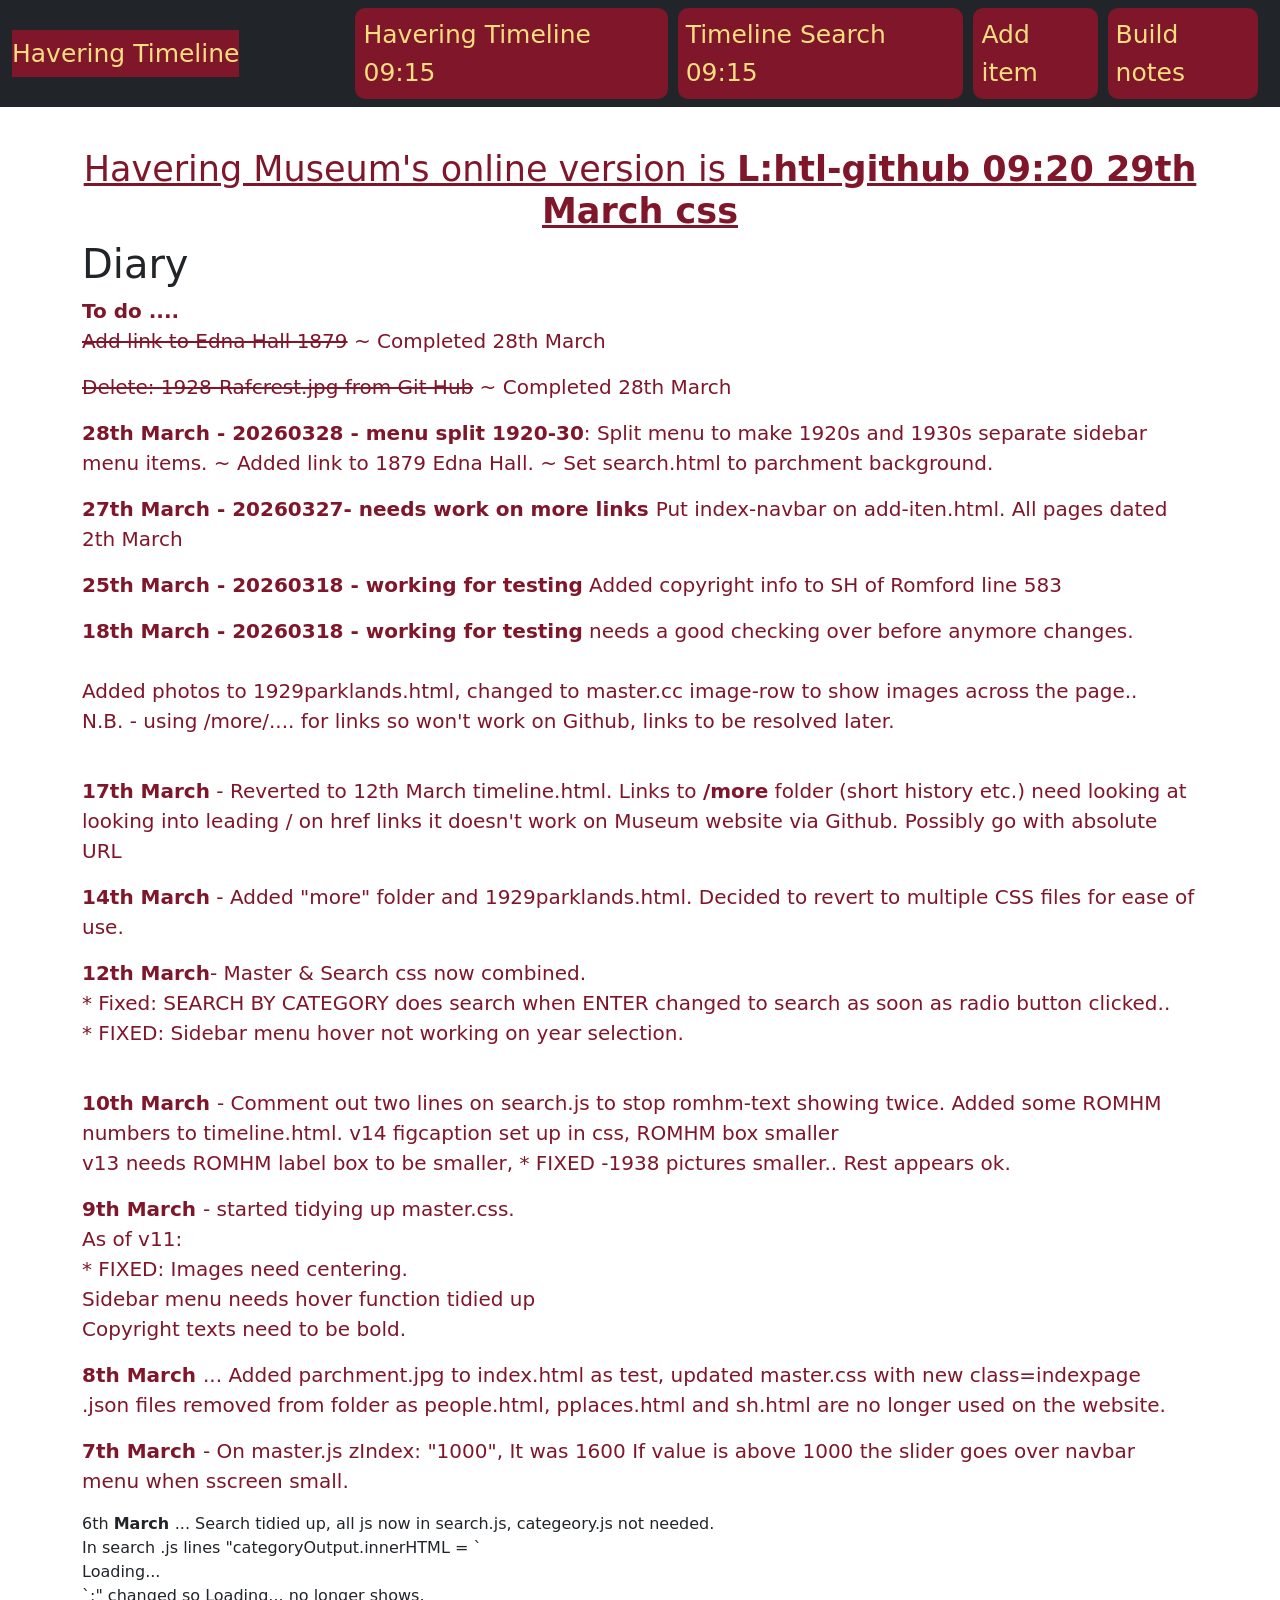
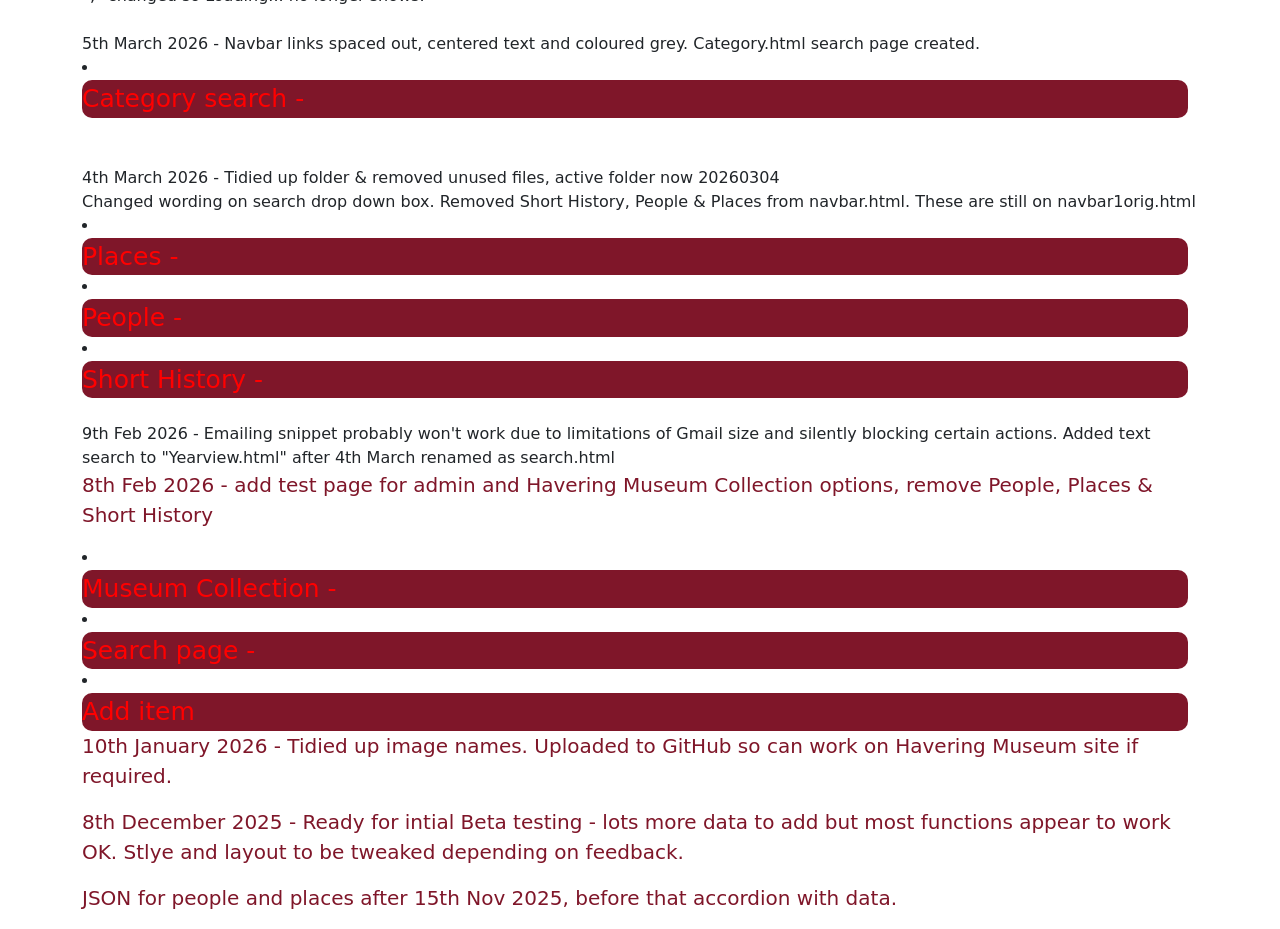
==== index.html @ 25b11372 "Revise diary content and navigation scripts Updated diary entries and navigation details in index.ht" ====
<!DOCTYPE html>
<html lang="en">

<head>
  <meta charset="UTF-8">
  <meta name="viewport" content="width=device-width, initial-scale=1">
  <title>07:40 29th March 2026 HTL - GitHub Index.html</title>
  <link href="https://cdn.jsdelivr.net/npm/bootstrap@5.3.3/dist/css/bootstrap.min.css" rel="stylesheet"
    integrity="sha384-QWTKZyjpPEjISv5WaRU9OFeRpok6YctnYmDr5pNlyT2bRjXh0JMhjY6hW+ALEwIH" crossorigin="anonymous">
  <script defer src="https://cdn.jsdelivr.net/npm/bootstrap@5.3.3/dist/js/bootstrap.bundle.min.js"
    integrity="sha384-YvpcrYf0tY3lHB60NNkmXc5s9fDVZLESaAA55NDzOxhy9GkcIdslK1eN7N6jIeHz"
    crossorigin="anonymous"></script>
<link rel="stylesheet" href="css/master.css">
<link rel="stylesheet" href="css/index.css">
</head>


<body class="indexpage">
  <!--Navigation bar-->
  <div id="nav-placeholder"></div>
  <script>
    fetch('navbar-index.html')
      .then(response => response.text())
      .then(data => {
        document.getElementById('nav-placeholder').innerHTML = data;
      })
      .catch(error => {
        console.error('Error loading the navigation:', error);
      });
  </script>

  <!--End of Navigation bar-->
  <div id="navbar"></div>
  <script src="navbar.js"></script>
  <div class="indexpage">
    <div class="container mt-5">

      <p style="margin-top: 100px;"></p>
      <h2>Havering Museum's online version is <b>L:htl-github 09:20 29th March css </b></h2>
      <h1>Diary </h1>
      <p><b> To do ....</b><br><s>Add link to Edna Hall 1879</s> ~ Completed 28th March</p>
      <p><s>Delete: 1928-Rafcrest.jpg from Git Hub</s> ~ Completed 28th March</p>

      <p><b>28th March - 20260328 - menu split 1920-30</b>: Split menu to make 1920s and 1930s separate sidebar menu items. ~ Added link to 1879 Edna Hall. ~ Set search.html to parchment background. <br>
      <p><b>27th March - 20260327- needs work on more links </b> Put index-navbar on add-iten.html. All pages dated 2th
        March<br>
      <p><b>25th March - 20260318 - working for testing</b> Added copyright info to SH of Romford line 583<br>
      <p><b>18th March - 20260318 - working for testing</b> needs a good checking over before anymore
        changes.<br><br>
        Added photos to 1929parklands.html, changed to master.cc image-row to show images across the page..<br>
        N.B. - using /more/.... for links so won't work on Github, links to be resolved later.</p><br>
      <p><b>17th March</b> - Reverted to 12th March timeline.html. Links to <b>/more</b> folder (short history etc.)
        need looking at
        looking into leading / on href links it doesn't work on Museum website via Github. Possibly go with absolute
        URL
      </p>
      <p> <b>14th March</b> - Added "more" folder and 1929parklands.html. Decided to revert to multiple CSS files
        for
        ease of use.</p>
      <p> <b>12th March</b>- Master & Search css now combined.<bR>* Fixed: SEARCH BY CATEGORY does search when ENTER
        changed to search as soon as radio button clicked.. <br>* FIXED: Sidebar menu hover not working on year
        selection.</p>
      <br>
      <p> <b>10th March </b>- Comment out two lines on search.js to stop romhm-text showing twice. Added some ROMHM
        numbers to timeline.html.
        v14 figcaption set up in css, ROMHM box smaller<br>
        v13 needs ROMHM label box to be smaller, * FIXED -1938 pictures smaller.. Rest appears ok.</p>
      <p><b>9th March </b>- started tidying up master.css.<br> As of v11:<br>* FIXED: Images need centering. <br>
        Sidebar menu needs hover function tidied up<br>Copyright texts need to be bold.</p>

      <p><b> 8th March </b>... Added parchment.jpg to index.html as test, updated master.css with new
        class=indexpage<br>
        .json files removed from folder as people.html, pplaces.html and sh.html are no longer used on the website.
      </p>

      <p><b> 7th March </b>- On master.js zIndex: "1000", It was 1600 If value is above 1000 the slider goes over
        navbar
        menu
        when sscreen
        small.</p>
      6th <b>March </b>... Search tidied up, all js now in search.js, categeory.js not needed.<br>
      In search .js lines "categoryOutput.innerHTML = `<div class="notice">Loading...</div>`;" changed so Loading...
      no
      longer shows.
      <br><br>
      <b></b>5th March 2026</b> - Navbar links spaced out, centered text and coloured grey. Category.html search
      page
      created. <br>
      <li><a class="nav-link" href="category.html" style="color: red;">Category search -</a></li>
      <br><br> 4th March 2026 - Tidied up folder & removed unused files, active folder now 20260304 <br>
      Changed wording on search drop down box. Removed Short History, People & Places from navbar.html. These are
      still
      on
      navbar1orig.html<br>
      <li><a class="nav-link" href="places.html" style="color: red;">Places -</a></li>
      <li><a class="nav-link" href="people.html" style="color: red;">People -</a></li>
      <li><a class="nav-link" href="sh.html" style="color: red;"> Short History -</a></li> <br>

      9th Feb 2026 - Emailing snippet probably won't work due to limitations of Gmail size and silently blocking
      certain
      actions.
      Added text search to "Yearview.html" after 4th March renamed as search.html
      <p>8th Feb 2026 - add test page for admin and Havering Museum Collection options, remove People, Places &
        Short
        History

        <li><a class="nav-link" href="collection.html" style="color: red;">Museum Collection -</a></li>
        <li><a class="nav-link" href="yearview.html " style="color: red;">Search page -</a></li>
        <li><a class="nav-link" href="add-item.html" style="color: red;">Add item</a></li>

      <p> 10th January 2026 - Tidied up image names. Uploaded to GitHub so can work on Havering Museum site if
        required.
      </p>
      <p>8th December 2025 - Ready for intial Beta testing - lots more data to add but most functions appear to work
        OK.
        Stlye and layout to be tweaked depending on feedback.</p>
      <p> JSON for people and places after 15th Nov 2025, before that accordion with data.</p>
    </div>
  </div>
  <script src="https://cdn.jsdelivr.net/npm/bootstrap@5.3.0/dist/js/bootstrap.bundle.min.js"></script>
</body>

</html>
---- css/master.css ----
/* =========================================================
  GLOBAL LAYOUT
   ========================================================= */
body {
  margin: 0;
  font-family: system-ui, sans-serif;
 background-image: url("/images/parchment.jpg"); /*Will change colour of search.html background*/
  /* overrides earlier background-color */
  display: flex;
  height: 100vh;
  overflow: hidden;
  /* background-color: #fbde81 !important; removed - prefer single `background` declaration above */
}

.container {
  margin-top: 100px;
  /* drops text below nav bar on all pages */
  z-index: 9;
}

/* .accordion-body p consolidated later with font-weight; see the "Global accordion-body style" block below. */
/* =========================================================
   Utility Text
   ========================================================= */

/* Romhm text styles */
.romhm-text {
  font-size: 1rem;
  color: #ec0909;
  margin: 8px 0;
  padding: 6px 10px;
  font-weight: 500;
  align-content: center;
  /* background: #f0dd0a; 
  border-left: 3px solid #ddd;
  border-radius: 2px;
  height: 35px; */
}

/* No data message styles */
.no-data-message {
  background-color: #fff3cd;
  border: 1px solid #ffc107;
  border-radius: 6px;
  padding: 16px;
  margin: 16px 0;
  color: #856404;
  font-size: 1rem;
  text-align: center;
}

/* Copyright message styles */
.copyright-text {
  font-size: 0.85rem;
  color: #1b0909;
  margin-top: 12px;
  font-weight: 800;
  text-align: center;
  font-style: italic;
}

/* =========================================================
  IMAGE & FIGURE STYLES 
   ========================================================= */

/* Image and figure styles */
figcaption {
  color: black;
  font-weight: bold;
}

.centered-figure {
  text-align: center;
  margin: 16px 0;
 /*  padding: 0; */
}

.centered-figure img {
  max-width: 100%;
  height: auto;
  border: 1px solid #ddd;
  border-radius: 4px;
}

.image-col img {
  max-width: 100%;
  height: auto;
  border: 1px solid #ddd;
  border-radius: 4px;
}

/* Link container styles */
.link-container {
  margin: 16px 0;
  padding: 12px;
  /* background: #f9f9f9; */
  border: 1px solid #e0e0e0;
  border-radius: 9px;
  width: fit-content;

}

.link-container a {
  display: block;
  margin: 8px 0;
  color: #0b61a4; /* More imformation ... text colour */
  text-decoration: none;
  font-size: 0.95rem;
  word-break: break-word;
 text-decoration: none;					   
}

.link-container a:hover {
  text-decoration: underline;
  color: #084a84;
  text-decoration: none; /* No underline on short history links*/
   color: #1368a8; /* Same color text as link-container on short history links*/
}
															 
/* Image row and column styles */
.image-row {
  display: flex;
  flex-wrap: wrap;
  gap: 16px;
  margin: 16px 0;
 /*  align-items: center; */
  justify-content: center;

  /* 15th March TBI -suggestion from chat for responsive layout: 
  .image-row img {
  max-width: 100%;
  height: auto;
} */
}

.image-col {
  /* flex: 0 1 auto; */
  min-width: 250px;
  text-align: center;
}



/* =========================================================
   SIDEBAR
   ========================================================= */
.sidebar {
  position: fixed;
  left: 0;
  height: 100vh;
  width: 250px;
  background: #fbde81;
  color: #7f1629;
  padding: 75px 5px 0;
  /* Drops side bar 75px down so it's not hidden by nav bar */
  overflow-y: auto;
  scrollbar-width: none;
}

.sidebar::-webkit-scrollbar {
  display: none;
}

/* =========================================================
   SIDEBAR ACCORDION — Bootstrap Overrides 
   ========================================================= */

/* Remove Bootstrap borders/shadows */
.accordion-item {
  border: none !important;
  background: transparent !important;
}

/* Global accordion-button look */
.accordion-button {
  color: #7f1629 !important;
  /*Text colour for accordion*/
  font-weight: 500;
  background-color: #fbde81 !important;
  /*Background colour for accordion*/
}

.accordion-button:not(.collapsed) {
  color: #7f1629 !important;
  font-weight: 800 !important;
  background-color: #fbde81 !important;

  .accordion-button:focus {
    box-shadow: none !important;
  }
}
/* Sidebar accordion arrows */
.sidebar .accordion-button::before {
  color: #7f1629;
}

/* Arrow rotates when open but not needed now, arrow changes colour on hover -
.accordion-button:not(.collapsed)::before {
  transform: rotate(180deg);
}
*/
/* Remove Bootstrap borders/shadows */
.accordion-item {
  border: none !important;
  background: transparent !important;
}

/* Global accordion-body style */
.accordion-body {
  background-color: #fbde81;
  /*Background for accordion-body when open */
}

.accordion-body p {
  color: #7f1629;
  font-weight: 500;
}

.accordion-header h2 {
  font-weight: 500;
}

.accordion-body h2 {
  font-size: 25px !important;
  color: #7f1629 !important;
  font-weight: 500 !important;
}

/* =========================================================
   SDEBAR ACCORDION OVERRIDES
   ========================================================= */

.sidebar .accordion-button {
  background: #7f1629 !important;
  color: #fbde81 !important;
}

.sidebar .accordion-button:hover {
  background: #fbde81 !important;
  color: #7f1629 !important;
  border-radius: 10px;
  /* font-weight: 500; */
  /* box-shadow: none; */
}

.sidebar .accordion-button:not(.collapsed) {
  background: #fbde81 !important;
  /*Years range  background when open*/
  color: #7f1629 !important;
  /*Years range text when open*/
}

.sidebar .accordion-body {
  background: #fbde81 !important;
  /*Year and title background when open*/
  padding: 0;
}

/* =========================================================
   SIDEBAR LINKS
   ========================================================= */
.sidebar .nav-link {
  padding: 8px 20px;
  color: #fbde81;
  /*Year & Title text */
  transition: background 0.3s;
  font-size: 15px !important;
  /* nav-link only on side-bar */
  font-weight: 500;
}

.sidebar .nav-link:hover {
  background: #fbde81;
  color: #7f1629 ;
  border-radius: 10px;
  font-weight: 500;
  /*  font-size: 15px !important;
  nav-link only on side-bar */
}

.sidebar i {
  margin-right: 8px;
}

/* =========================================================
   MAIN SECTION
   ========================================================= */
.main {
  margin-left: 250px;
  flex: 1;
  display: flex;
  /*2 lines belowadded 18th March to put images in a row*/
  flex-direction: column;
  align-items: stretch;

  justify-content: center;
  align-items: center;
  background: #fbde81;

  /* overflow: hidden; */
}

/* =========================================================
   TIMELINE CONTAINER
   ========================================================= */
#autoTimelineWrap {
  position: relative;
  width: 100%;
  height: 80%;
  background: #fbde81;
  border-radius: 20px;
  overflow: hidden;
  /* box-shadow: #74af37; */
}

#autoTimelineTrack {
  display: flex;
  flex-direction: column;
  align-items: center;
  gap: 2rem;
  /* transition: none; */
  will-change: transform;
}

/* =========================================================
   TIMELINE CARDS
   ========================================================= */
/* .timeline-section::before {
  content: "";
  display: block;
  height: 70px;
  margin-top: -70px;
}
*/

.card {
  width: 85%;
  border-radius: 25px;
  box-shadow: 6px -6px 15px rgba(0, 0, 0, 0.55);
  overflow: hidden;
  margin: 0 auto;
}

.card-body {
  background: #fbde81;
Background for card body used for People and Places accordion text.
  padding: 1rem;
  border-radius: 8px;
 }

.timeline-h1 {
  color: #7f1629;
  font-size: 2rem;
  text-align: center;
  margin-bottom: 0.5rem;
}

.timeline-p {
  color: #7f1629;
  font-size: 1.1rem;
  text-align: justify;
  padding: 0 1rem;
}


/* =========================================================
   LINK CONTAINER
   ========================================================= */
.link-container::before {
  color: black;
  content: "More information at ......\00a0";
  font-weight: 600;
 
}

/* =========================================================
   SCROLL ARROWS
   ========================================================= */
.scroll-arrow {
  position: absolute;
  right: 10px;
  width: 40px;
  height: 40px;
  border: none;
  background: #7f1629;
  color: #fbde81;
  font-size: 24px;
  cursor: pointer;
  z-index: 1000; /* Leave in, if removed scroll arrows don't work */
  border-radius: 50%;
  display: flex;
  align-items: center;
  justify-content: center;
  transition:
    background 0.2s,
    transform 0.2s;
}

.scroll-arrow:hover {
  background: #fbde81;
  color: #7f1629;
  transform: scale(1.1);
}

#scrollUp {
  top: 30%;
}

#scrollDown {
  bottom: 30%;
}
/* =========================================================
   NAVBAR
   ========================================================= */
/*Nav-bar only */

.navpage .navbar {
  background: #fbde81;
  color: #7f1629;
}

/* Nav links */
.nav-link {
  color: #fbde81;
  font-size: 25px;
  font-weight: 400;
  background-color: #7f1629;
  margin-right: 10px;
  border-radius: 10px;
  justify-content: center;
}

.nav-link:hover {
   font-size: 25px;
  background: #fbde81; !important;
  color: #7f1629;!important;
  font-weight: 400;
  box-shadow: none;
  border-radius: 10px;
}

/* Page background + font styling */
.navpage .nav-link {
  background-color: #fbde81;
  font-size: 25px;
}

/* navbar brand style */
.navbar-brand {
  color: #fbde81;
  background-color: #7f1629;
  font-size: 25px;
  display: flex;
  align-items: center;
  /* vertical centering */
  height: 100%;
  /* match navbar height */
}

.navbar-brand:hover {
  color: #7f1629;
  background-color: #fbde81;;
  font-size: 25px;
  display: flex;
  align-items: center;
  /* vertical centering */
  height: 100%;
  /* match navbar height */
}

.navbar-nav {
  padding-left: 100px;
  /*Moves top menu to right, more central*/
}



/* =========================================================
   RESPONSIVE DESIGN
   ========================================================= */
@media (max-width: 768px) {
  .sidebar {
    width: 200px;
  }

  .main {
    margin-left: 200px;
  }

  .card {
    width: 90%;
  }

  .timeline-h1 {
    font-size: 1.5rem;
  }

  .timeline-p {
    font-size: 1rem;
  }
}

/* =========================================================
   TIMELINE VIEWER STYLES (yearmaster.js)
   ========================================================= */

/* Timeline viewer body overrides */
.timeline-viewer-body {
  font-family:
    Segoe UI,
    Roboto,
    Arial;
  max-width: 980px;
  margin: 24px auto;
  padding: 0 16px;
  color: #222;
}

.timeline-viewer-controls {
  display: flex;
  gap: 8px;
  align-items: center;
  margin-bottom: 16px;
  flex-wrap: wrap;
}
/* make search category.html radio buttons vertical*/
.category-options {
  display: flex;
  flex-direction: column;
  gap: 8px;
  width: 100%;
}

/* Make the year label bold */
.timeline-viewer-controls label[for="year"] {
  font-weight: 700;
}

.timeline-viewer-input {
  padding: 8px 10px;
  font-size: 16px;
 /*  flex: 0 0 180px; */ 
}

.timeline-viewer-button {
  padding: 8px 12px;
/*   font-size: 15px; */
}

/* Not sure if this is used, doesn't seem to be the "Found xx entries" notice. Commented out 12th March 2026 
.timeline-notice {
  color: #03e950;
  margin: 8px 0;
}


.timeline-pre {
  background: #f7f7f7;
  padding: 12px;
  border-radius: 6px;
 /* overflow: auto; */
}

/* Timeline entry styles */
.timeline-viewer-body .timeline-h1 {
  /* Viewer-specific override: slightly smaller than site base. */
  font-size: 1.6rem;
  margin: 8px 0;
  color: #7f1629;
}

.timeline-viewer-body .timeline-p {
  /* Viewer-specific paragraph style: different color/spacing for viewer layout. */
  font-size: 1rem;
  margin: 6px 0;
  color: #333;
}
---- css/index.css ----
.indexpage {
  margin: 0;
  font-family: system-ui, sans-serif;
  display: flex;
  background-image: url("/images/parchment.jpg");
  background-size: cover;
  background-repeat: no-repeat;
  background-position: center;
  width: 100%;
  overflow: visible;
  height: auto;
}

p {
  color:#7f1629;
  font-size: 20px;
}

h2 {
  font-size: 35px !important;
  color: #7f1629 !important;
  font-weight: 500 !important;
  text-align: center;
  text-decoration: underline;
}

h3 {
  font-size: 35x !important;
  color: #7f1629 !important;
  font-weight: 500 !important;
  text-decoration: underline;
}

h4 {
  font-size: 25px !important;
  color: #7f1629 !important;

}
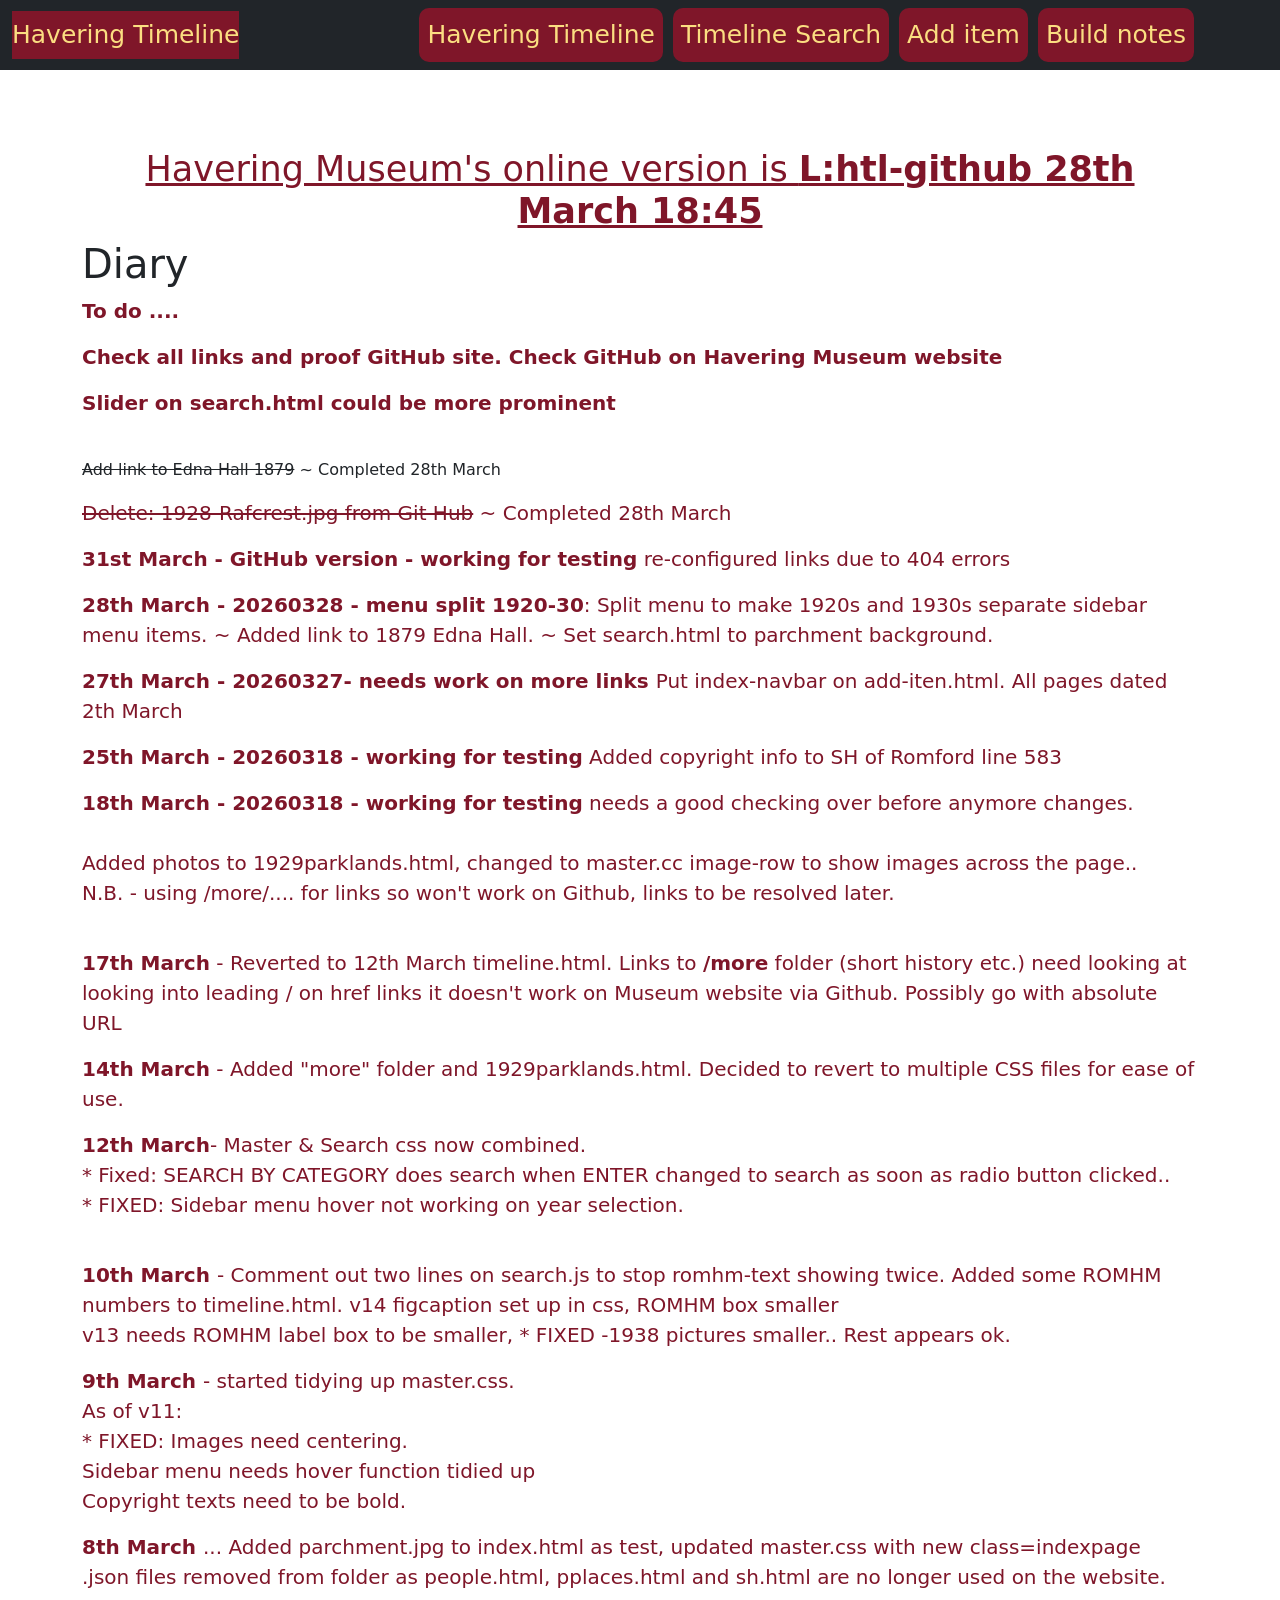
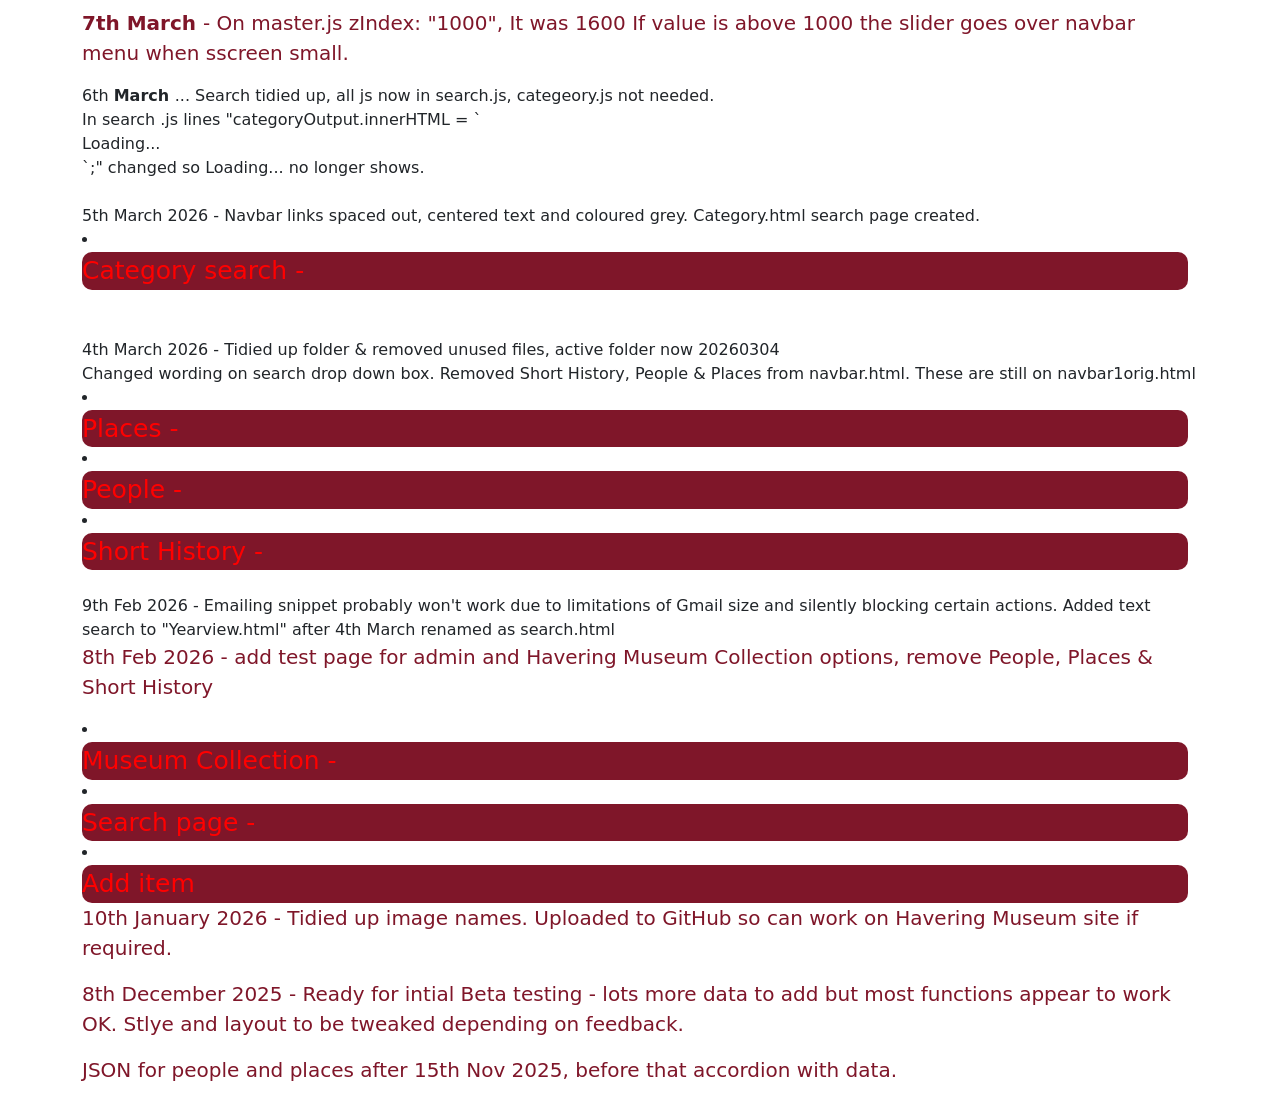
==== commit 022f651b: "Add files via upload" ====
--- a/index.html
+++ b/index.html
@@ -10,8 +10,8 @@
   <script defer src="https://cdn.jsdelivr.net/npm/bootstrap@5.3.3/dist/js/bootstrap.bundle.min.js"
     integrity="sha384-YvpcrYf0tY3lHB60NNkmXc5s9fDVZLESaAA55NDzOxhy9GkcIdslK1eN7N6jIeHz"
     crossorigin="anonymous"></script>
-<link rel="stylesheet" href="css/master.css">
-<link rel="stylesheet" href="css/index.css">
+  <link rel="stylesheet" href="css/master.css">
+  <link rel="stylesheet" href="css/index.css">
 </head>
 
 
@@ -36,10 +36,14 @@
     <div class="container mt-5">
 
       <p style="margin-top: 100px;"></p>
-      <h2>Havering Museum's online version is <b>L:htl-github 09:20 29th March css </b></h2>
+      <h2>Havering Museum's online version is <b>L:htl-github 28th March 18:45 </b></h2>
       <h1>Diary </h1>
-      <p><b> To do ....</b><br><s>Add link to Edna Hall 1879</s> ~ Completed 28th March</p>
+      <p><b> To do ....
+        <p> <b> Check all links and proof GitHub site. Check GitHub on Havering Museum website</b></p>
+        <p> <b> Slider on search.html could be more prominent</b></p>
+      </b><br><s>Add link to Edna Hall 1879</s> ~ Completed 28th March</p>
       <p><s>Delete: 1928-Rafcrest.jpg from Git Hub</s> ~ Completed 28th March</p>
+      <p><b>31st March - GitHub version - working for testing</b> re-configured links due to 404 errors <br>
 
       <p><b>28th March - 20260328 - menu split 1920-30</b>: Split menu to make 1920s and 1930s separate sidebar menu items. ~ Added link to 1879 Edna Hall. ~ Set search.html to parchment background. <br>
       <p><b>27th March - 20260327- needs work on more links </b> Put index-navbar on add-iten.html. All pages dated 2th
@@ -120,4 +124,4 @@
   <script src="https://cdn.jsdelivr.net/npm/bootstrap@5.3.0/dist/js/bootstrap.bundle.min.js"></script>
 </body>
 
-</html>
+</html>
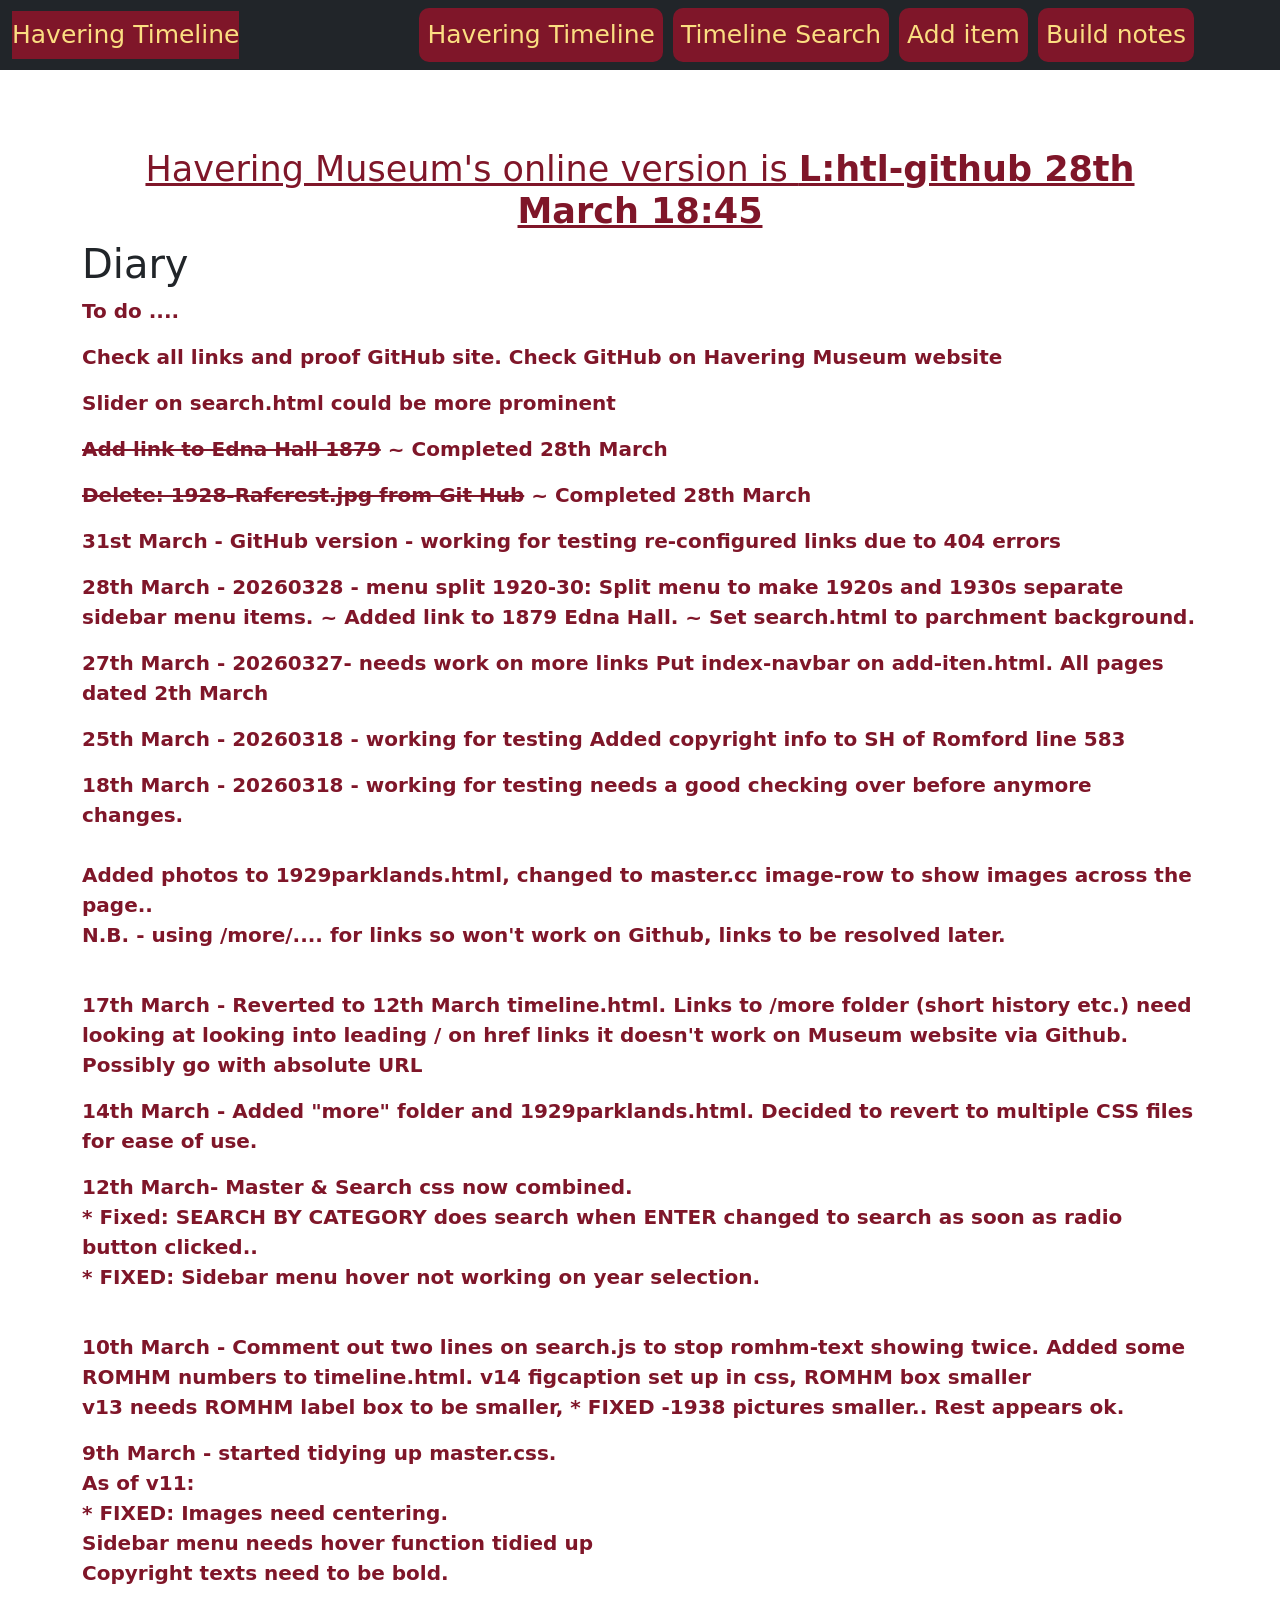
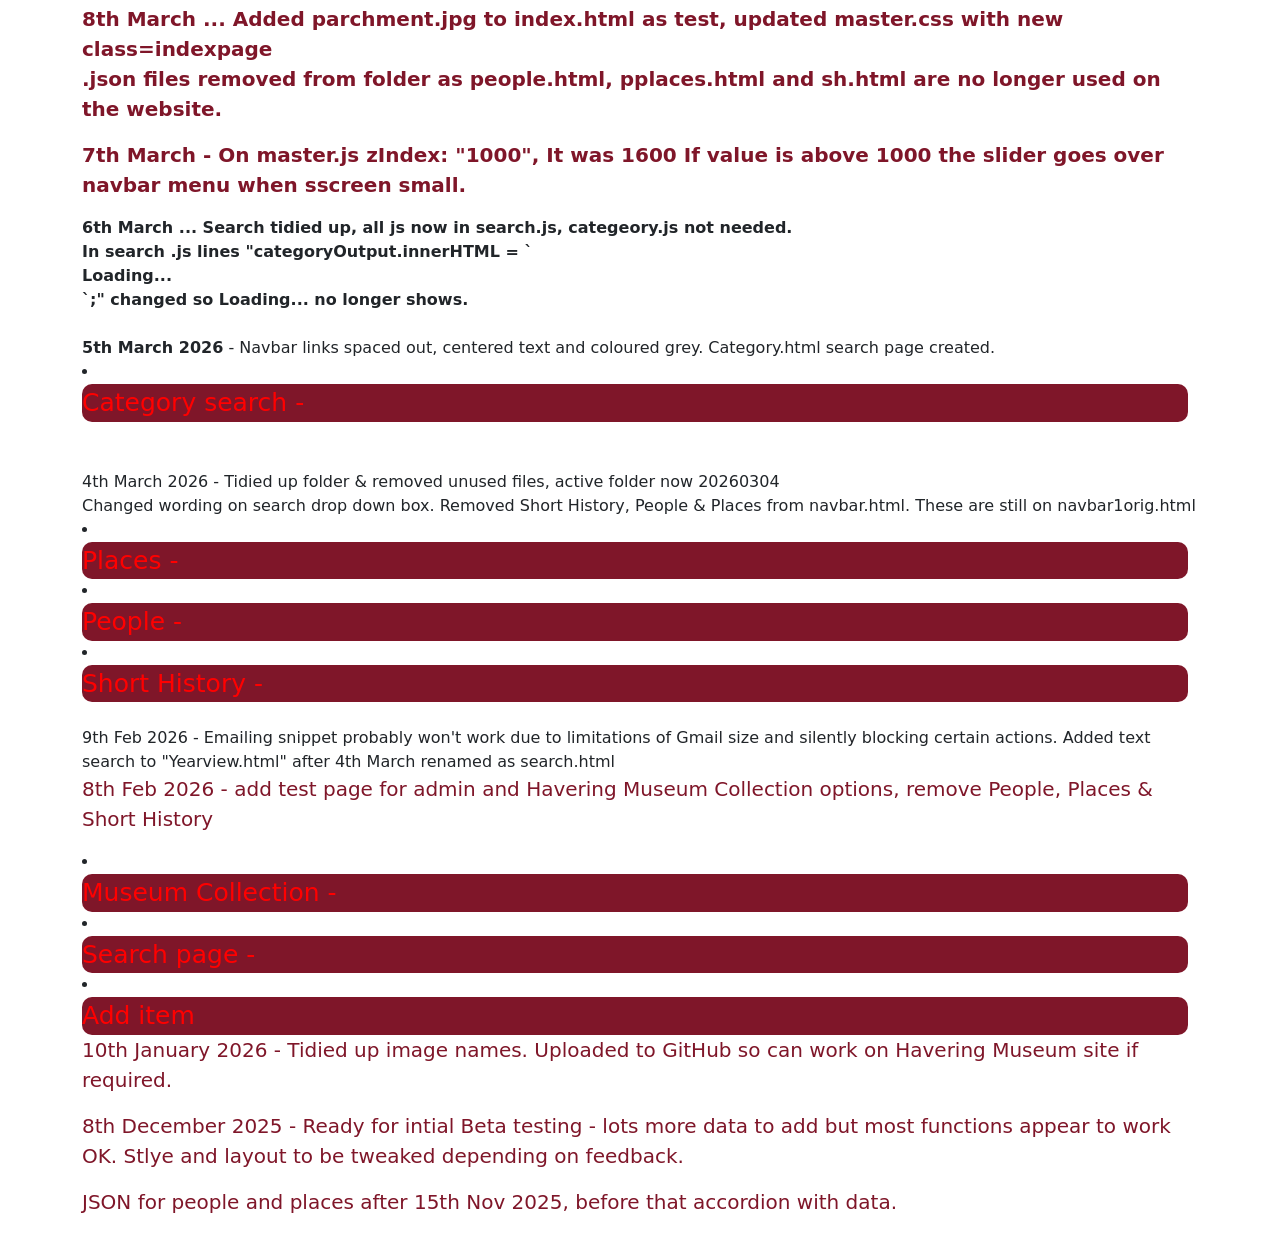
==== commit 52c7bfd1: "Add files via upload" ====
--- a/index.html
+++ b/index.html
@@ -41,7 +41,7 @@
       <p><b> To do ....
         <p> <b> Check all links and proof GitHub site. Check GitHub on Havering Museum website</b></p>
         <p> <b> Slider on search.html could be more prominent</b></p>
-      </b><br><s>Add link to Edna Hall 1879</s> ~ Completed 28th March</p>
+      <p><s>Add link to Edna Hall 1879</s> ~ Completed 28th March</p>
       <p><s>Delete: 1928-Rafcrest.jpg from Git Hub</s> ~ Completed 28th March</p>
       <p><b>31st March - GitHub version - working for testing</b> re-configured links due to 404 errors <br>
 
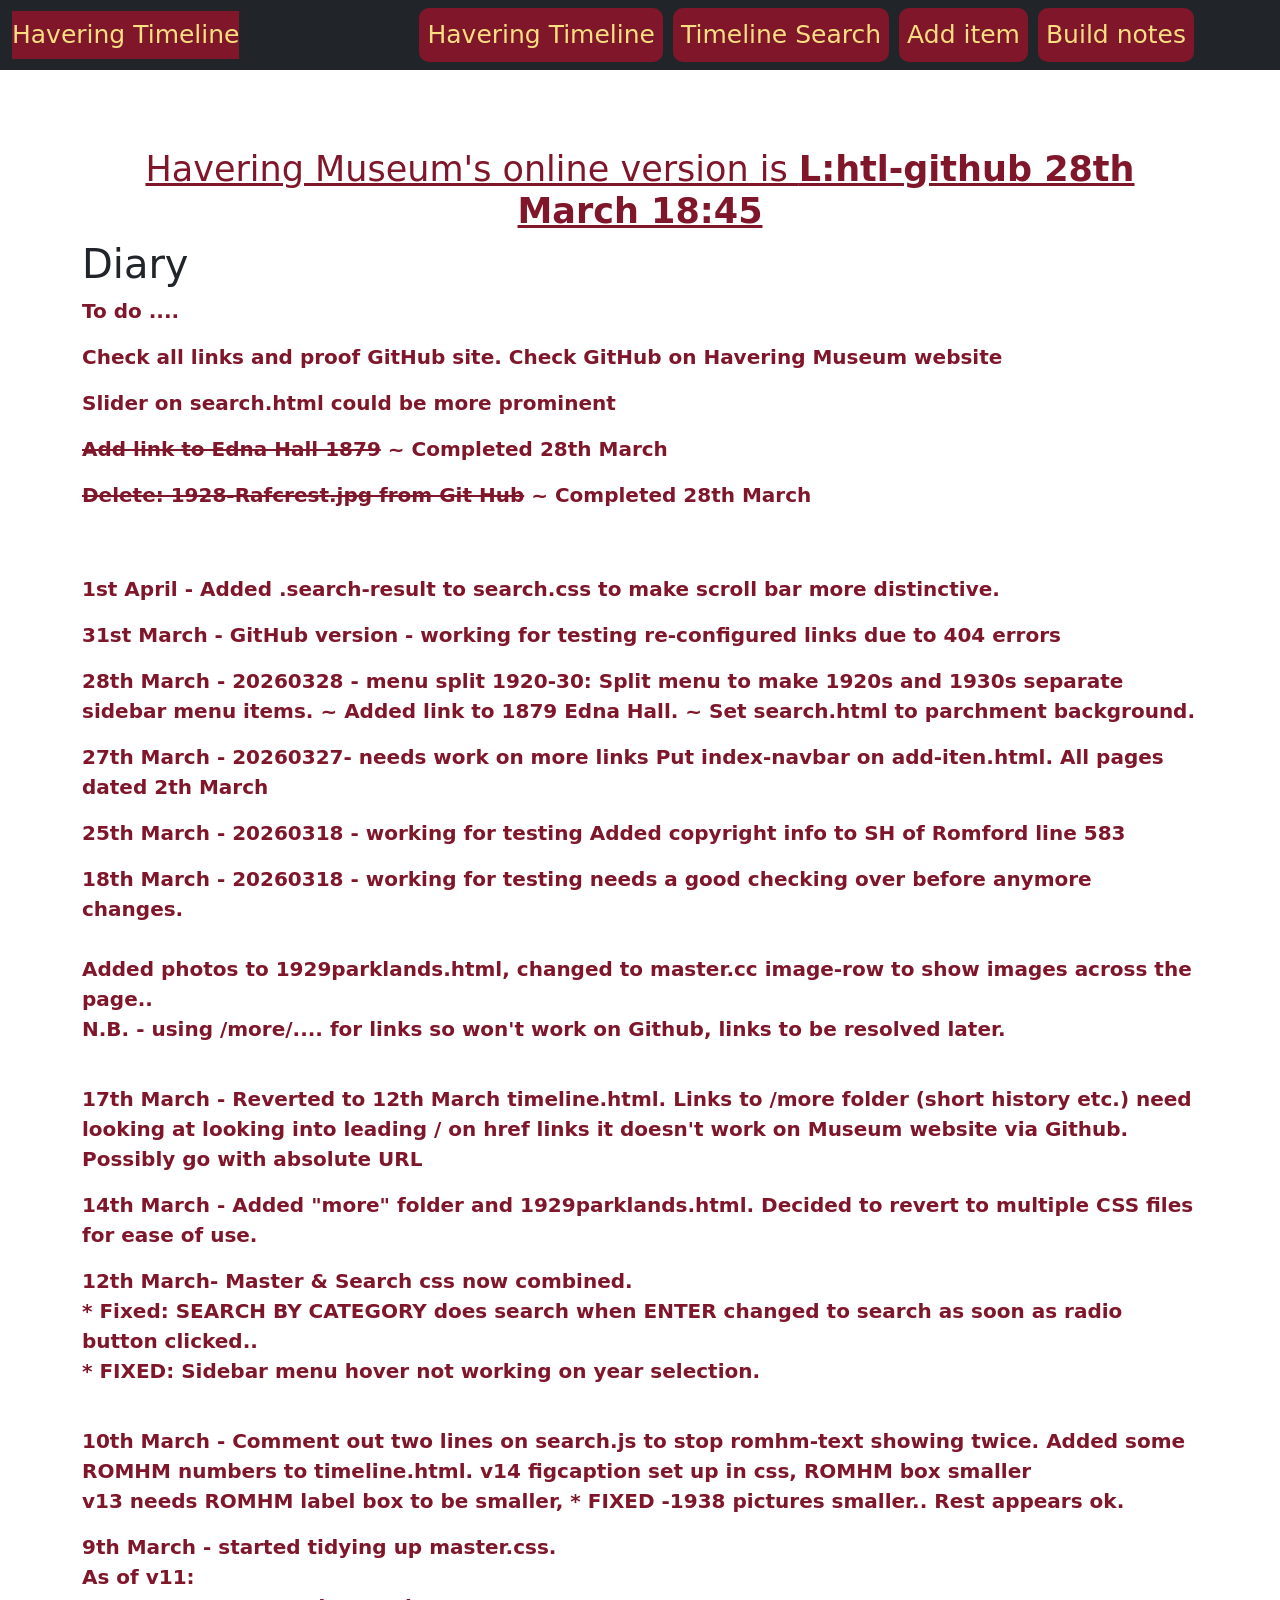
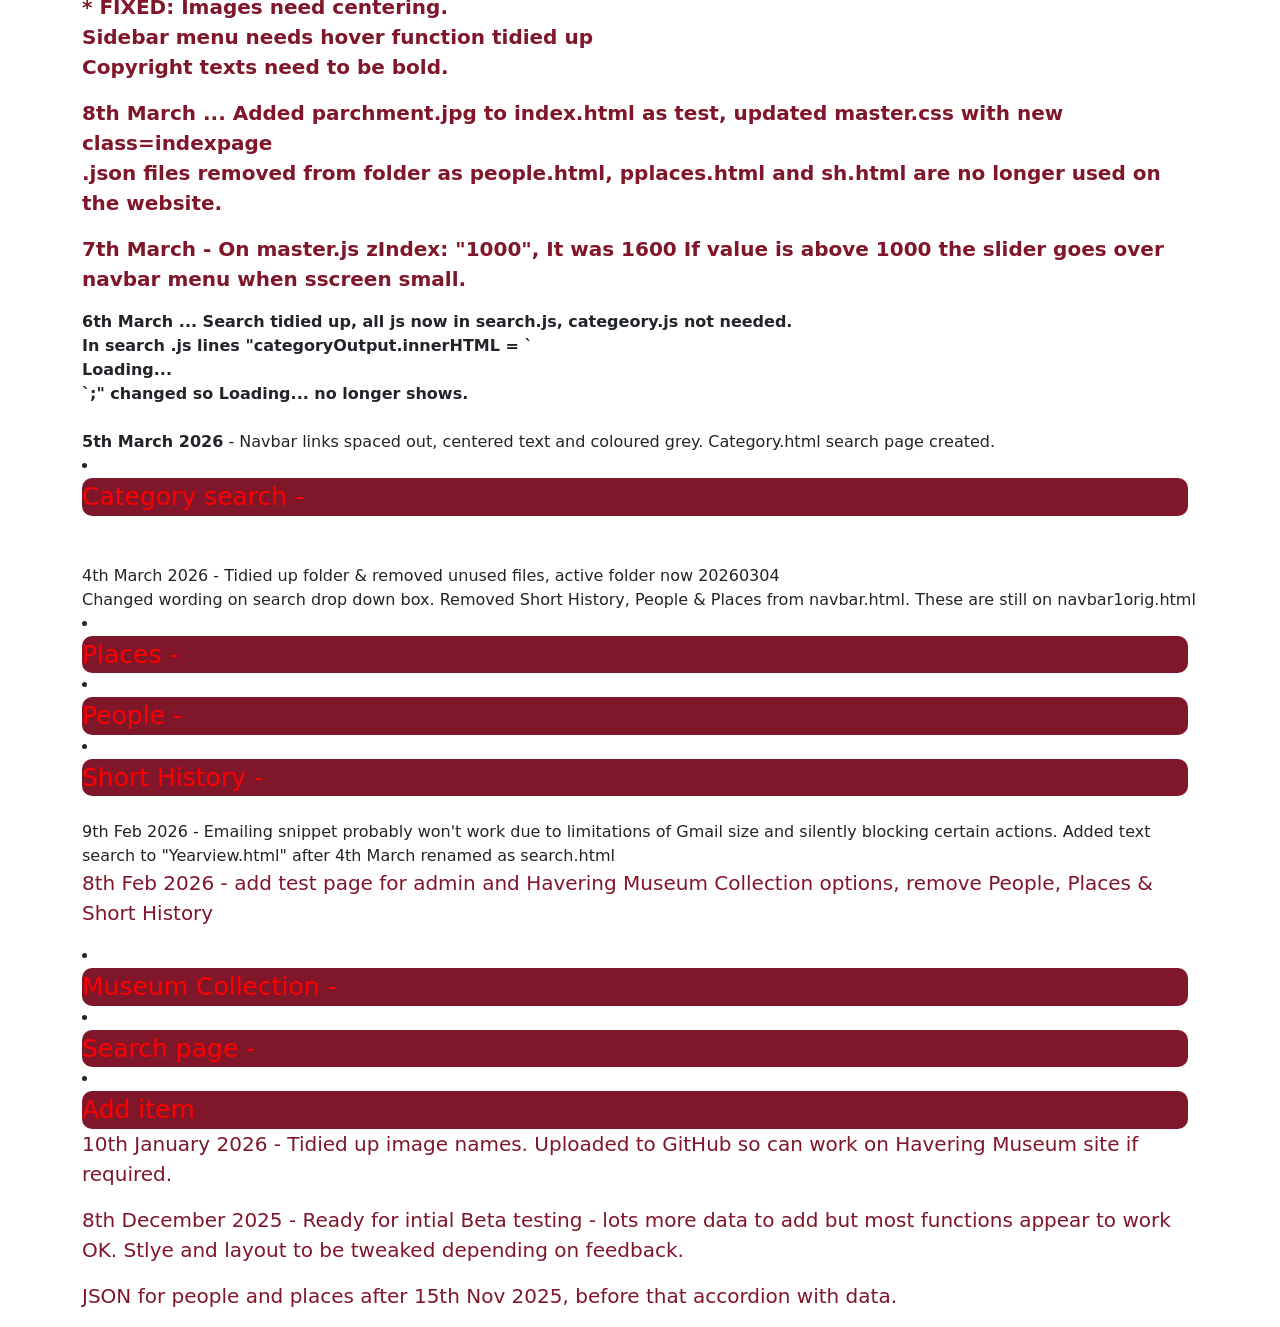
==== commit 8bd7f89a: "Add files via upload" ====
--- a/index.html
+++ b/index.html
@@ -43,6 +43,9 @@
         <p> <b> Slider on search.html could be more prominent</b></p>
       <p><s>Add link to Edna Hall 1879</s> ~ Completed 28th March</p>
       <p><s>Delete: 1928-Rafcrest.jpg from Git Hub</s> ~ Completed 28th March</p>
+
+      <br><br>
+      <p><b>1st April </b> - Added .search-result to search.css to make scroll bar more distinctive.</p>
       <p><b>31st March - GitHub version - working for testing</b> re-configured links due to 404 errors <br>
 
       <p><b>28th March - 20260328 - menu split 1920-30</b>: Split menu to make 1920s and 1930s separate sidebar menu items. ~ Added link to 1879 Edna Hall. ~ Set search.html to parchment background. <br>
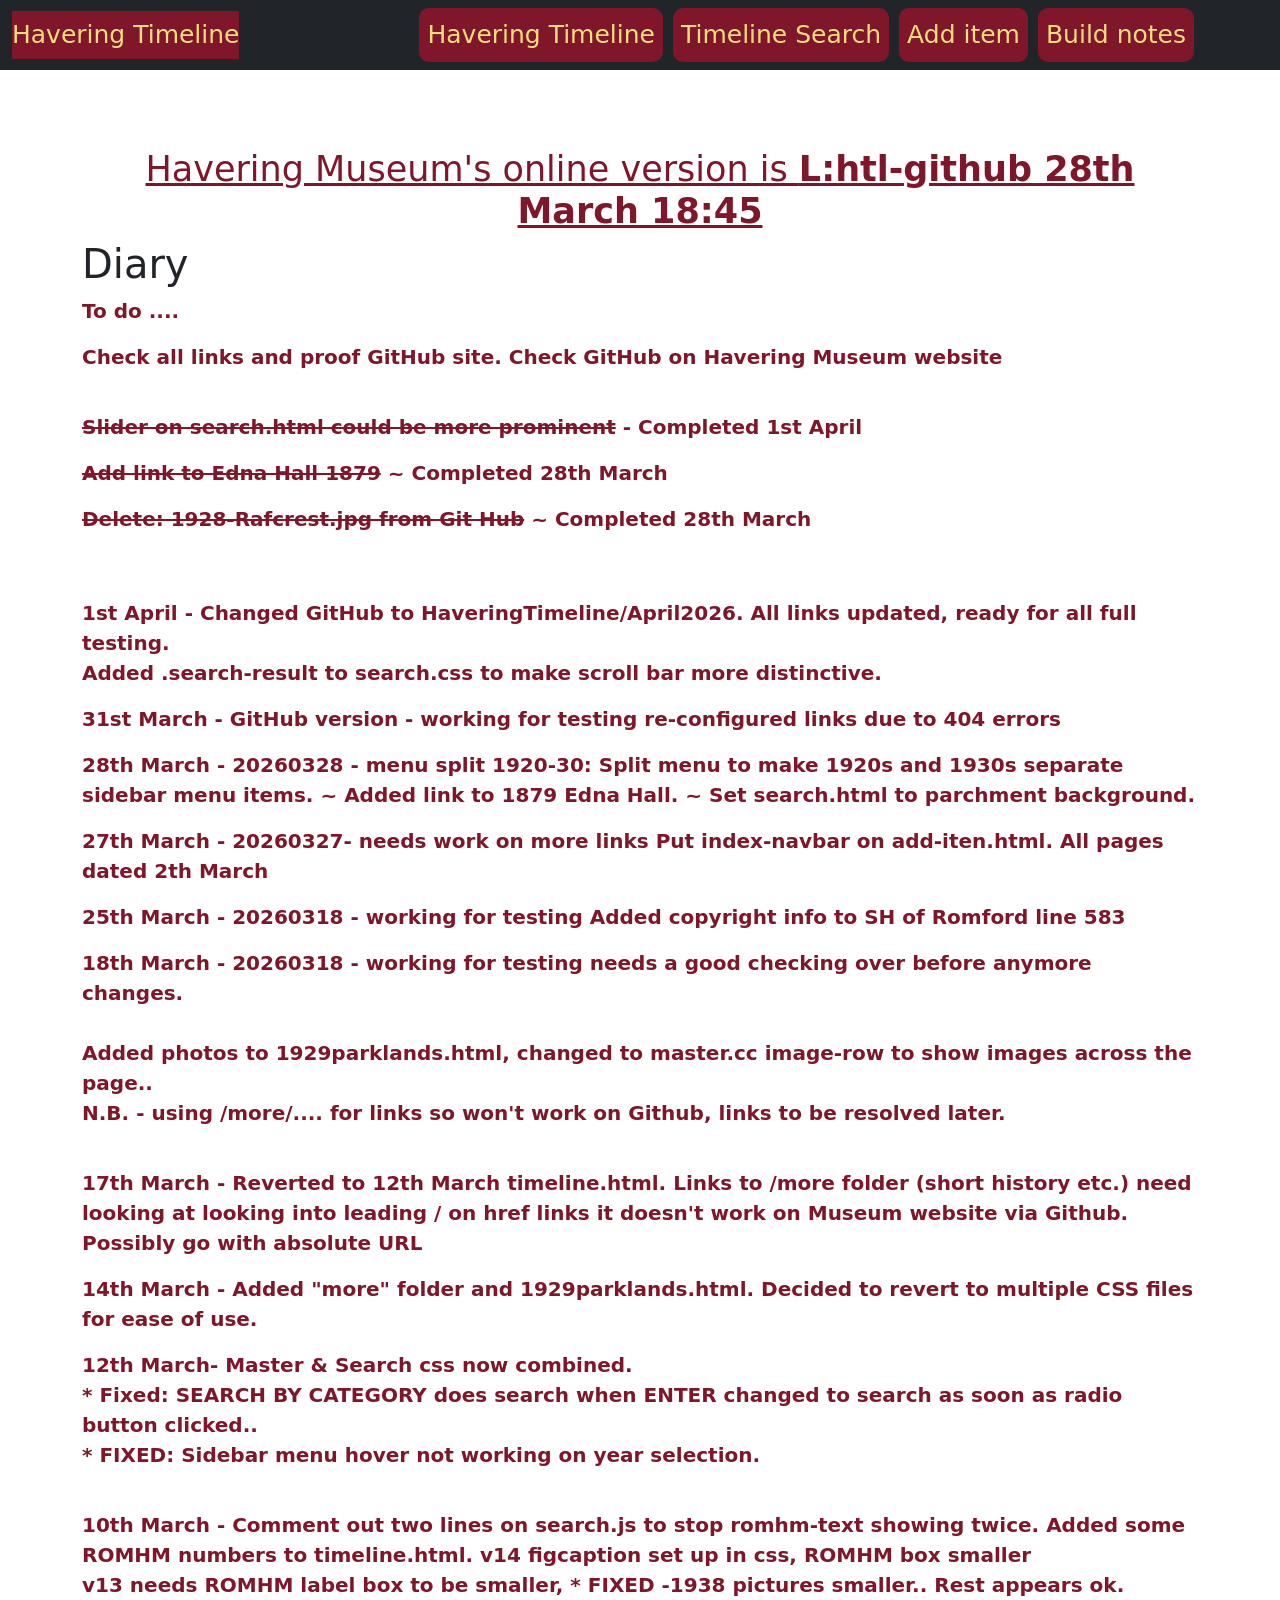
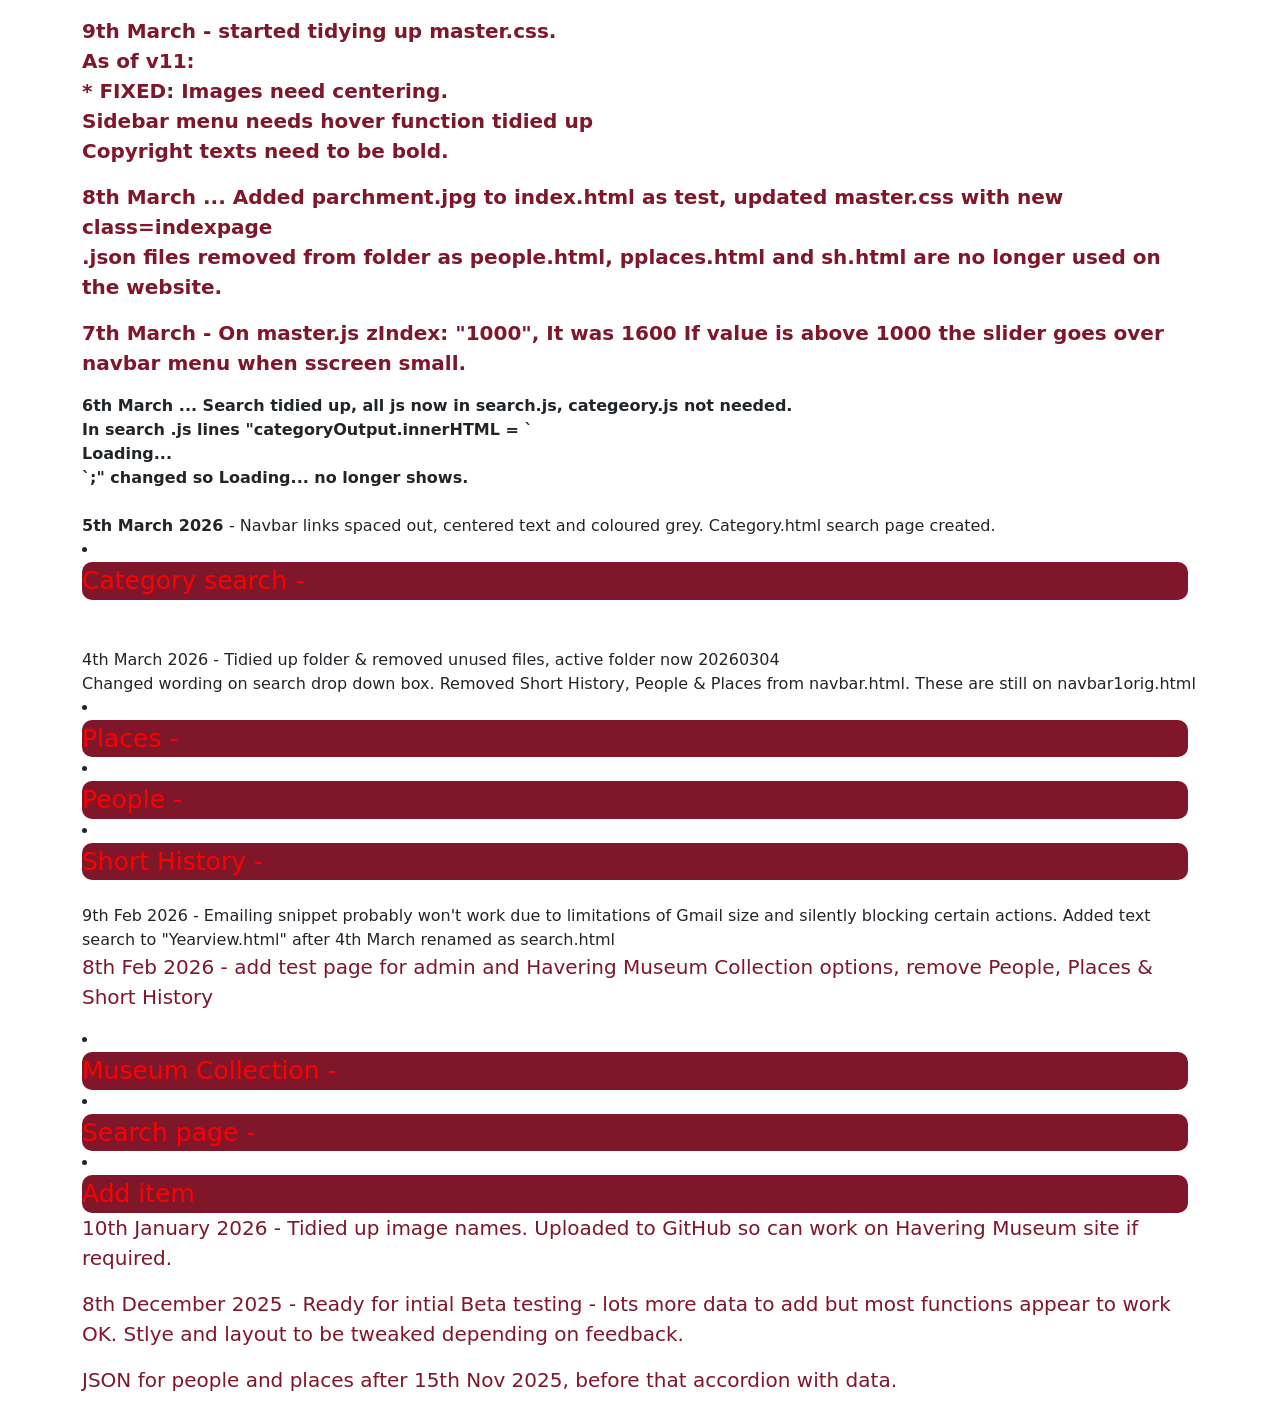
==== commit cc4e5ee3: "Updated index.html" ====
--- a/index.html
+++ b/index.html
@@ -4,7 +4,7 @@
 <head>
   <meta charset="UTF-8">
   <meta name="viewport" content="width=device-width, initial-scale=1">
-  <title>07:40 29th March 2026 HTL - GitHub Index.html</title>
+  <title>1st April 2026 HTL - GitHub Index.html</title>
   <link href="https://cdn.jsdelivr.net/npm/bootstrap@5.3.3/dist/css/bootstrap.min.css" rel="stylesheet"
     integrity="sha384-QWTKZyjpPEjISv5WaRU9OFeRpok6YctnYmDr5pNlyT2bRjXh0JMhjY6hW+ALEwIH" crossorigin="anonymous">
   <script defer src="https://cdn.jsdelivr.net/npm/bootstrap@5.3.3/dist/js/bootstrap.bundle.min.js"
@@ -29,6 +29,7 @@
       });
   </script>
 
+
   <!--End of Navigation bar-->
   <div id="navbar"></div>
   <script src="navbar.js"></script>
@@ -39,74 +40,79 @@
       <h2>Havering Museum's online version is <b>L:htl-github 28th March 18:45 </b></h2>
       <h1>Diary </h1>
       <p><b> To do ....
-        <p> <b> Check all links and proof GitHub site. Check GitHub on Havering Museum website</b></p>
-        <p> <b> Slider on search.html could be more prominent</b></p>
-      <p><s>Add link to Edna Hall 1879</s> ~ Completed 28th March</p>
-      <p><s>Delete: 1928-Rafcrest.jpg from Git Hub</s> ~ Completed 28th March</p>
+          <p> <b> Check all links and proof GitHub site. Check GitHub on Havering Museum website</b></p>
+          <br>
+          <p> <s>Slider on search.html could be more prominent</s> - Completed 1st April</p>
+          <p><s>Add link to Edna Hall 1879</s> ~ Completed 28th March</p>
+          <p><s>Delete: 1928-Rafcrest.jpg from Git Hub</s> ~ Completed 28th March</p>
 
-      <br><br>
-      <p><b>1st April </b> - Added .search-result to search.css to make scroll bar more distinctive.</p>
-      <p><b>31st March - GitHub version - working for testing</b> re-configured links due to 404 errors <br>
+          <br><br>
+          <p><b>1st April </b> - Changed GitHub to HaveringTimeline/April2026. All links updated, ready for all full
+            testing.<br>Added .search-result to search.css to make scroll bar more distinctive.</p>
+          <p><b>31st March - GitHub version - working for testing</b> re-configured links due to 404 errors <br>
 
-      <p><b>28th March - 20260328 - menu split 1920-30</b>: Split menu to make 1920s and 1930s separate sidebar menu items. ~ Added link to 1879 Edna Hall. ~ Set search.html to parchment background. <br>
-      <p><b>27th March - 20260327- needs work on more links </b> Put index-navbar on add-iten.html. All pages dated 2th
-        March<br>
-      <p><b>25th March - 20260318 - working for testing</b> Added copyright info to SH of Romford line 583<br>
-      <p><b>18th March - 20260318 - working for testing</b> needs a good checking over before anymore
-        changes.<br><br>
-        Added photos to 1929parklands.html, changed to master.cc image-row to show images across the page..<br>
-        N.B. - using /more/.... for links so won't work on Github, links to be resolved later.</p><br>
-      <p><b>17th March</b> - Reverted to 12th March timeline.html. Links to <b>/more</b> folder (short history etc.)
-        need looking at
-        looking into leading / on href links it doesn't work on Museum website via Github. Possibly go with absolute
-        URL
-      </p>
-      <p> <b>14th March</b> - Added "more" folder and 1929parklands.html. Decided to revert to multiple CSS files
-        for
-        ease of use.</p>
-      <p> <b>12th March</b>- Master & Search css now combined.<bR>* Fixed: SEARCH BY CATEGORY does search when ENTER
-        changed to search as soon as radio button clicked.. <br>* FIXED: Sidebar menu hover not working on year
-        selection.</p>
-      <br>
-      <p> <b>10th March </b>- Comment out two lines on search.js to stop romhm-text showing twice. Added some ROMHM
-        numbers to timeline.html.
-        v14 figcaption set up in css, ROMHM box smaller<br>
-        v13 needs ROMHM label box to be smaller, * FIXED -1938 pictures smaller.. Rest appears ok.</p>
-      <p><b>9th March </b>- started tidying up master.css.<br> As of v11:<br>* FIXED: Images need centering. <br>
-        Sidebar menu needs hover function tidied up<br>Copyright texts need to be bold.</p>
+          <p><b>28th March - 20260328 - menu split 1920-30</b>: Split menu to make 1920s and 1930s separate sidebar menu
+            items. ~ Added link to 1879 Edna Hall. ~ Set search.html to parchment background. <br>
+          <p><b>27th March - 20260327- needs work on more links </b> Put index-navbar on add-iten.html. All pages dated
+            2th
+            March<br>
+          <p><b>25th March - 20260318 - working for testing</b> Added copyright info to SH of Romford line 583<br>
+          <p><b>18th March - 20260318 - working for testing</b> needs a good checking over before anymore
+            changes.<br><br>
+            Added photos to 1929parklands.html, changed to master.cc image-row to show images across the page..<br>
+            N.B. - using /more/.... for links so won't work on Github, links to be resolved later.</p><br>
+          <p><b>17th March</b> - Reverted to 12th March timeline.html. Links to <b>/more</b> folder (short history etc.)
+            need looking at
+            looking into leading / on href links it doesn't work on Museum website via Github. Possibly go with absolute
+            URL
+          </p>
+          <p> <b>14th March</b> - Added "more" folder and 1929parklands.html. Decided to revert to multiple CSS files
+            for
+            ease of use.</p>
+          <p> <b>12th March</b>- Master & Search css now combined.<bR>* Fixed: SEARCH BY CATEGORY does search when ENTER
+            changed to search as soon as radio button clicked.. <br>* FIXED: Sidebar menu hover not working on year
+            selection.</p>
+          <br>
+          <p> <b>10th March </b>- Comment out two lines on search.js to stop romhm-text showing twice. Added some ROMHM
+            numbers to timeline.html.
+            v14 figcaption set up in css, ROMHM box smaller<br>
+            v13 needs ROMHM label box to be smaller, * FIXED -1938 pictures smaller.. Rest appears ok.</p>
+          <p><b>9th March </b>- started tidying up master.css.<br> As of v11:<br>* FIXED: Images need centering. <br>
+            Sidebar menu needs hover function tidied up<br>Copyright texts need to be bold.</p>
 
-      <p><b> 8th March </b>... Added parchment.jpg to index.html as test, updated master.css with new
-        class=indexpage<br>
-        .json files removed from folder as people.html, pplaces.html and sh.html are no longer used on the website.
-      </p>
+          <p><b> 8th March </b>... Added parchment.jpg to index.html as test, updated master.css with new
+            class=indexpage<br>
+            .json files removed from folder as people.html, pplaces.html and sh.html are no longer used on the website.
+          </p>
 
-      <p><b> 7th March </b>- On master.js zIndex: "1000", It was 1600 If value is above 1000 the slider goes over
-        navbar
-        menu
-        when sscreen
-        small.</p>
-      6th <b>March </b>... Search tidied up, all js now in search.js, categeory.js not needed.<br>
-      In search .js lines "categoryOutput.innerHTML = `<div class="notice">Loading...</div>`;" changed so Loading...
-      no
-      longer shows.
-      <br><br>
-      <b></b>5th March 2026</b> - Navbar links spaced out, centered text and coloured grey. Category.html search
-      page
-      created. <br>
-      <li><a class="nav-link" href="category.html" style="color: red;">Category search -</a></li>
-      <br><br> 4th March 2026 - Tidied up folder & removed unused files, active folder now 20260304 <br>
-      Changed wording on search drop down box. Removed Short History, People & Places from navbar.html. These are
-      still
-      on
-      navbar1orig.html<br>
-      <li><a class="nav-link" href="places.html" style="color: red;">Places -</a></li>
-      <li><a class="nav-link" href="people.html" style="color: red;">People -</a></li>
-      <li><a class="nav-link" href="sh.html" style="color: red;"> Short History -</a></li> <br>
+          <p><b> 7th March </b>- On master.js zIndex: "1000", It was 1600 If value is above 1000 the slider goes over
+            navbar
+            menu
+            when sscreen
+            small.</p>
+          6th <b>March </b>... Search tidied up, all js now in search.js, categeory.js not needed.<br>
+          In search .js lines "categoryOutput.innerHTML = `<div class="notice">Loading...</div>`;" changed so Loading...
+          no
+          longer shows.
+          <br><br>
+          <b></b>5th March 2026
+        </b> - Navbar links spaced out, centered text and coloured grey. Category.html search
+        page
+        created. <br>
+        <li><a class="nav-link" href="category.html" style="color: red;">Category search -</a></li>
+        <br><br> 4th March 2026 - Tidied up folder & removed unused files, active folder now 20260304 <br>
+        Changed wording on search drop down box. Removed Short History, People & Places from navbar.html. These are
+        still
+        on
+        navbar1orig.html<br>
+        <li><a class="nav-link" href="places.html" style="color: red;">Places -</a></li>
+        <li><a class="nav-link" href="people.html" style="color: red;">People -</a></li>
+        <li><a class="nav-link" href="sh.html" style="color: red;"> Short History -</a></li> <br>
 
-      9th Feb 2026 - Emailing snippet probably won't work due to limitations of Gmail size and silently blocking
-      certain
-      actions.
-      Added text search to "Yearview.html" after 4th March renamed as search.html
+        9th Feb 2026 - Emailing snippet probably won't work due to limitations of Gmail size and silently blocking
+        certain
+        actions.
+        Added text search to "Yearview.html" after 4th March renamed as search.html
       <p>8th Feb 2026 - add test page for admin and Havering Museum Collection options, remove People, Places &
         Short
         History
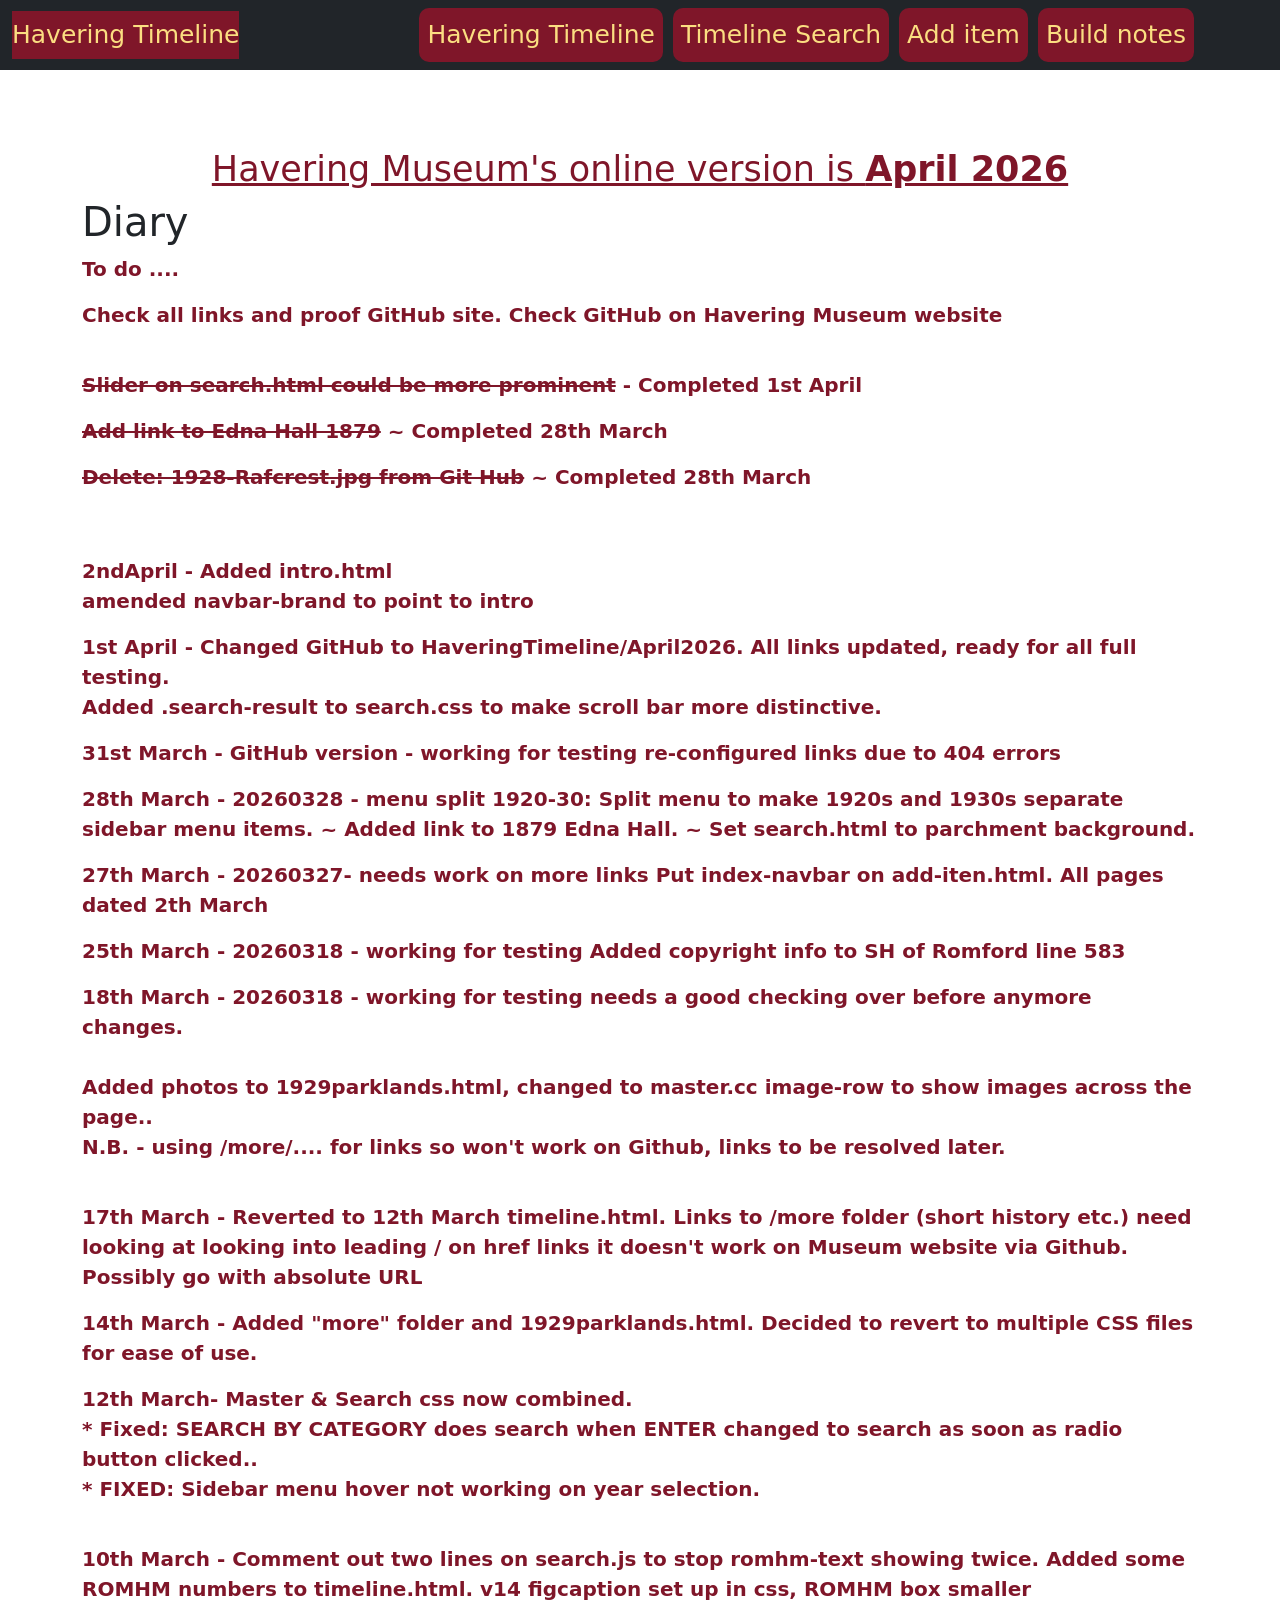
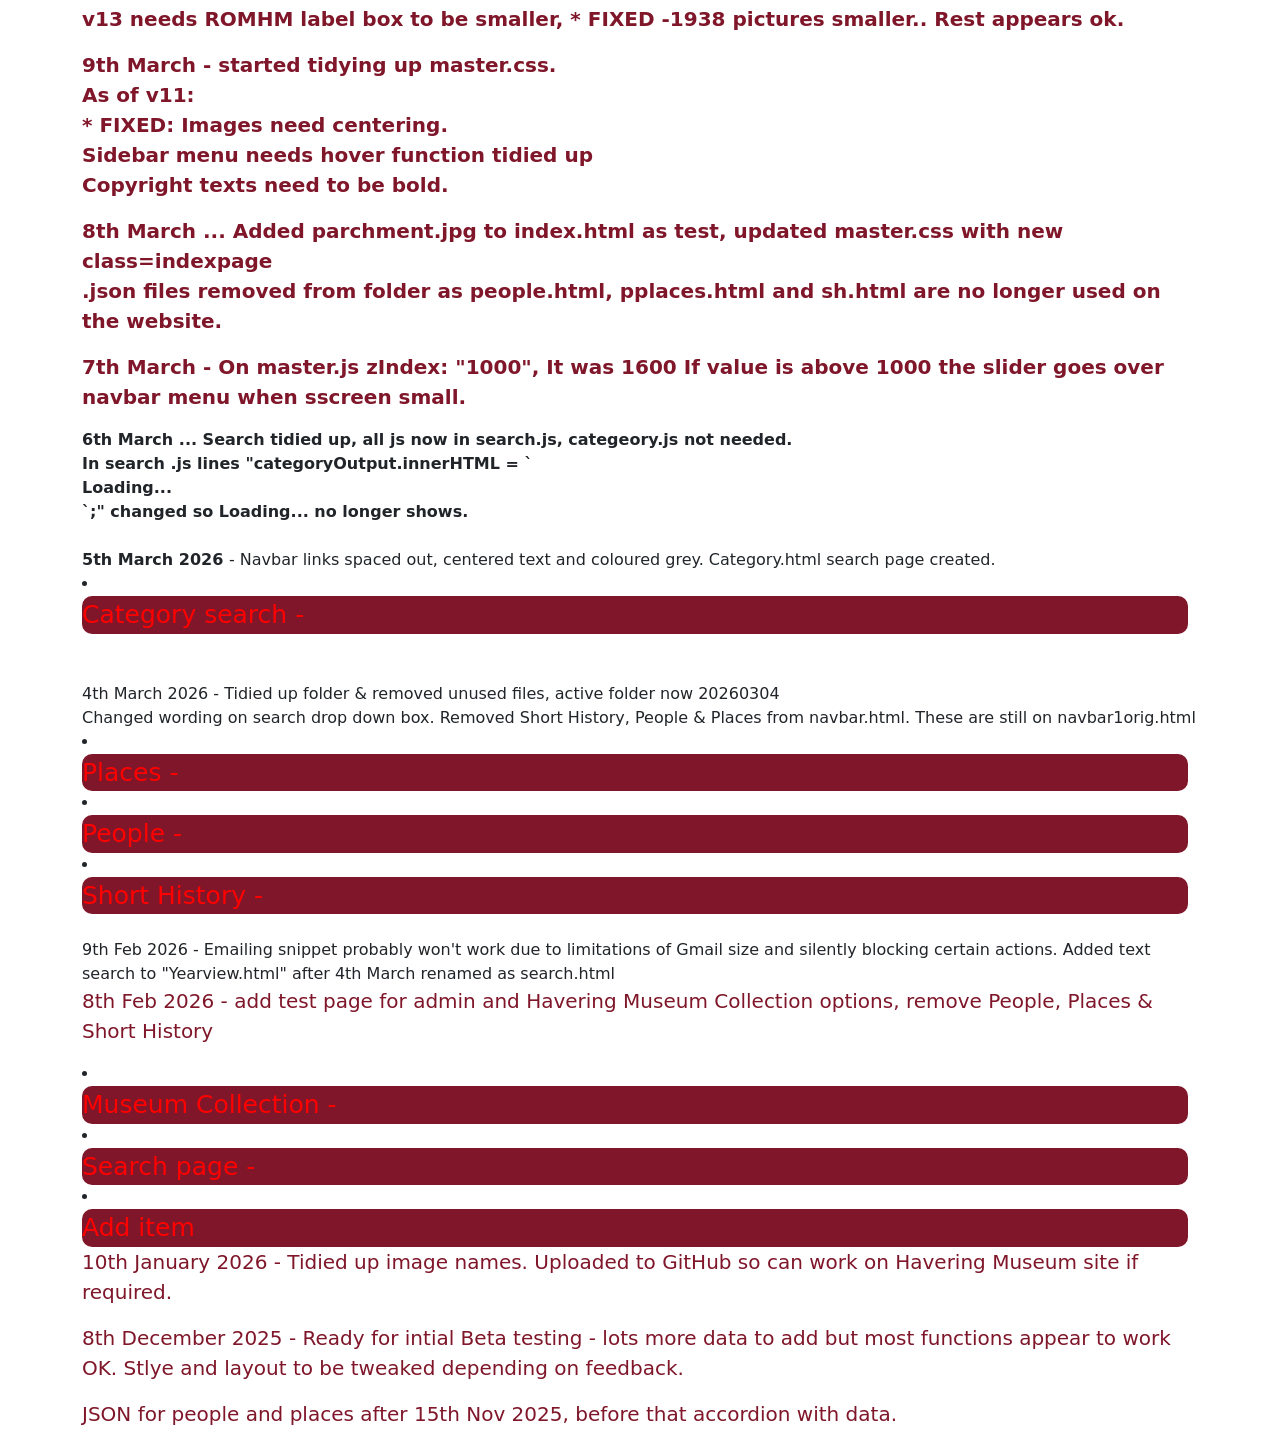
==== commit bf26dbdd: "Update index.html" ====
--- a/index.html
+++ b/index.html
@@ -37,7 +37,7 @@
     <div class="container mt-5">
 
       <p style="margin-top: 100px;"></p>
-      <h2>Havering Museum's online version is <b>L:htl-github 28th March 18:45 </b></h2>
+      <h2>Havering Museum's online version is <b>April 2026</b></h2>
       <h1>Diary </h1>
       <p><b> To do ....
           <p> <b> Check all links and proof GitHub site. Check GitHub on Havering Museum website</b></p>
@@ -47,6 +47,7 @@
           <p><s>Delete: 1928-Rafcrest.jpg from Git Hub</s> ~ Completed 28th March</p>
 
           <br><br>
+          <p><b>2ndApril </b> - Added intro.html<br>amended navbar-brand to point to intro</p>
           <p><b>1st April </b> - Changed GitHub to HaveringTimeline/April2026. All links updated, ready for all full
             testing.<br>Added .search-result to search.css to make scroll bar more distinctive.</p>
           <p><b>31st March - GitHub version - working for testing</b> re-configured links due to 404 errors <br>
@@ -133,4 +134,4 @@
   <script src="https://cdn.jsdelivr.net/npm/bootstrap@5.3.0/dist/js/bootstrap.bundle.min.js"></script>
 </body>
 
-</html>+</html>
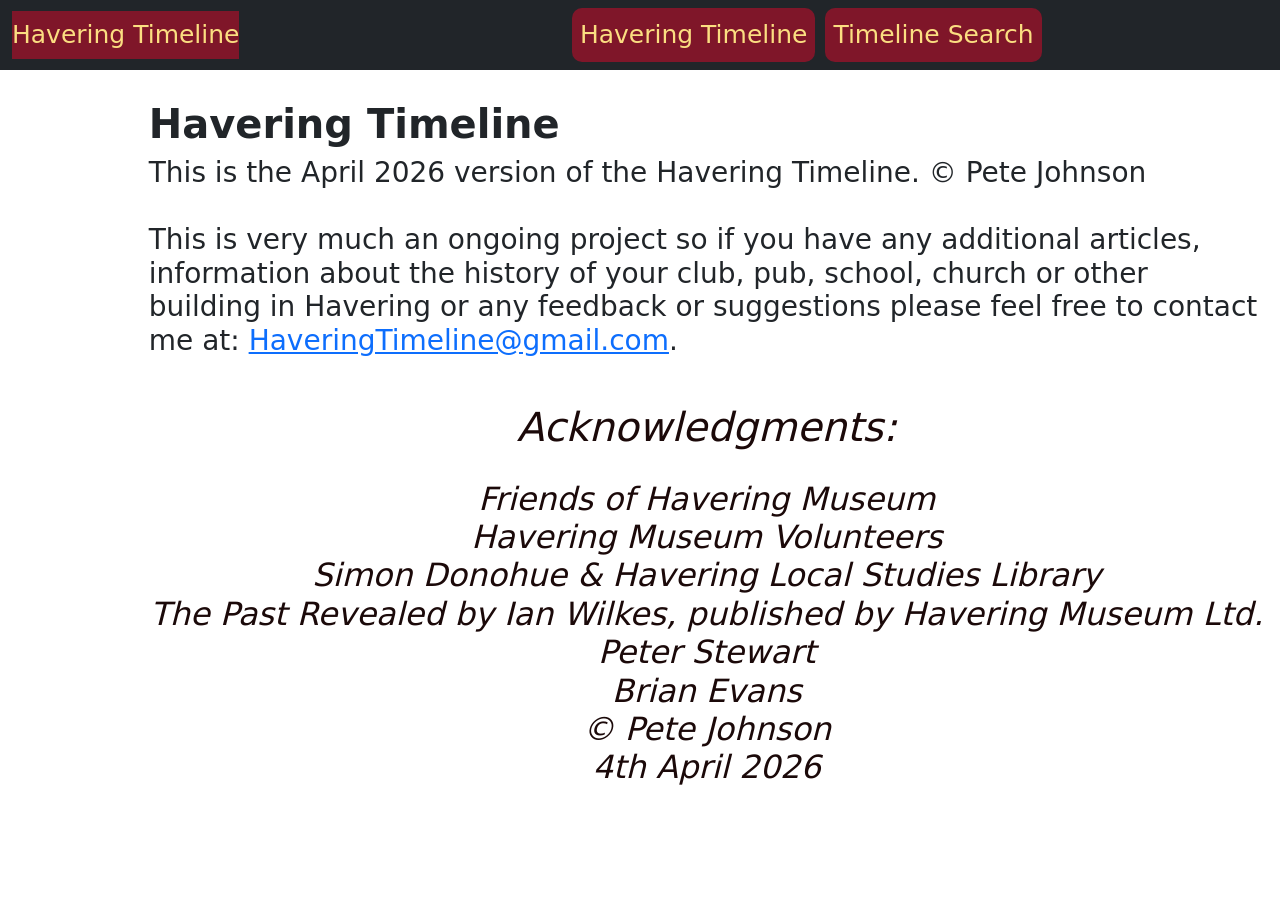
==== commit 2902a61f: "Rename intro.html to index.html" ====
--- a/index.html
+++ b/index.html
@@ -1,137 +1,75 @@
-<!DOCTYPE html>
-<html lang="en">
-
-<head>
-  <meta charset="UTF-8">
-  <meta name="viewport" content="width=device-width, initial-scale=1">
-  <title>1st April 2026 HTL - GitHub Index.html</title>
-  <link href="https://cdn.jsdelivr.net/npm/bootstrap@5.3.3/dist/css/bootstrap.min.css" rel="stylesheet"
-    integrity="sha384-QWTKZyjpPEjISv5WaRU9OFeRpok6YctnYmDr5pNlyT2bRjXh0JMhjY6hW+ALEwIH" crossorigin="anonymous">
-  <script defer src="https://cdn.jsdelivr.net/npm/bootstrap@5.3.3/dist/js/bootstrap.bundle.min.js"
-    integrity="sha384-YvpcrYf0tY3lHB60NNkmXc5s9fDVZLESaAA55NDzOxhy9GkcIdslK1eN7N6jIeHz"
-    crossorigin="anonymous"></script>
-  <link rel="stylesheet" href="css/master.css">
-  <link rel="stylesheet" href="css/index.css">
-</head>
-
-
-<body class="indexpage">
-  <!--Navigation bar-->
-  <div id="nav-placeholder"></div>
-  <script>
-    fetch('navbar-index.html')
-      .then(response => response.text())
-      .then(data => {
-        document.getElementById('nav-placeholder').innerHTML = data;
-      })
-      .catch(error => {
-        console.error('Error loading the navigation:', error);
-      });
-  </script>
-
-
-  <!--End of Navigation bar-->
-  <div id="navbar"></div>
-  <script src="navbar.js"></script>
-  <div class="indexpage">
-    <div class="container mt-5">
-
-      <p style="margin-top: 100px;"></p>
-      <h2>Havering Museum's online version is <b>April 2026</b></h2>
-      <h1>Diary </h1>
-      <p><b> To do ....
-          <p> <b> Check all links and proof GitHub site. Check GitHub on Havering Museum website</b></p>
-          <br>
-          <p> <s>Slider on search.html could be more prominent</s> - Completed 1st April</p>
-          <p><s>Add link to Edna Hall 1879</s> ~ Completed 28th March</p>
-          <p><s>Delete: 1928-Rafcrest.jpg from Git Hub</s> ~ Completed 28th March</p>
-
-          <br><br>
-          <p><b>2ndApril </b> - Added intro.html<br>amended navbar-brand to point to intro</p>
-          <p><b>1st April </b> - Changed GitHub to HaveringTimeline/April2026. All links updated, ready for all full
-            testing.<br>Added .search-result to search.css to make scroll bar more distinctive.</p>
-          <p><b>31st March - GitHub version - working for testing</b> re-configured links due to 404 errors <br>
-
-          <p><b>28th March - 20260328 - menu split 1920-30</b>: Split menu to make 1920s and 1930s separate sidebar menu
-            items. ~ Added link to 1879 Edna Hall. ~ Set search.html to parchment background. <br>
-          <p><b>27th March - 20260327- needs work on more links </b> Put index-navbar on add-iten.html. All pages dated
-            2th
-            March<br>
-          <p><b>25th March - 20260318 - working for testing</b> Added copyright info to SH of Romford line 583<br>
-          <p><b>18th March - 20260318 - working for testing</b> needs a good checking over before anymore
-            changes.<br><br>
-            Added photos to 1929parklands.html, changed to master.cc image-row to show images across the page..<br>
-            N.B. - using /more/.... for links so won't work on Github, links to be resolved later.</p><br>
-          <p><b>17th March</b> - Reverted to 12th March timeline.html. Links to <b>/more</b> folder (short history etc.)
-            need looking at
-            looking into leading / on href links it doesn't work on Museum website via Github. Possibly go with absolute
-            URL
-          </p>
-          <p> <b>14th March</b> - Added "more" folder and 1929parklands.html. Decided to revert to multiple CSS files
-            for
-            ease of use.</p>
-          <p> <b>12th March</b>- Master & Search css now combined.<bR>* Fixed: SEARCH BY CATEGORY does search when ENTER
-            changed to search as soon as radio button clicked.. <br>* FIXED: Sidebar menu hover not working on year
-            selection.</p>
-          <br>
-          <p> <b>10th March </b>- Comment out two lines on search.js to stop romhm-text showing twice. Added some ROMHM
-            numbers to timeline.html.
-            v14 figcaption set up in css, ROMHM box smaller<br>
-            v13 needs ROMHM label box to be smaller, * FIXED -1938 pictures smaller.. Rest appears ok.</p>
-          <p><b>9th March </b>- started tidying up master.css.<br> As of v11:<br>* FIXED: Images need centering. <br>
-            Sidebar menu needs hover function tidied up<br>Copyright texts need to be bold.</p>
-
-          <p><b> 8th March </b>... Added parchment.jpg to index.html as test, updated master.css with new
-            class=indexpage<br>
-            .json files removed from folder as people.html, pplaces.html and sh.html are no longer used on the website.
-          </p>
-
-          <p><b> 7th March </b>- On master.js zIndex: "1000", It was 1600 If value is above 1000 the slider goes over
-            navbar
-            menu
-            when sscreen
-            small.</p>
-          6th <b>March </b>... Search tidied up, all js now in search.js, categeory.js not needed.<br>
-          In search .js lines "categoryOutput.innerHTML = `<div class="notice">Loading...</div>`;" changed so Loading...
-          no
-          longer shows.
-          <br><br>
-          <b></b>5th March 2026
-        </b> - Navbar links spaced out, centered text and coloured grey. Category.html search
-        page
-        created. <br>
-        <li><a class="nav-link" href="category.html" style="color: red;">Category search -</a></li>
-        <br><br> 4th March 2026 - Tidied up folder & removed unused files, active folder now 20260304 <br>
-        Changed wording on search drop down box. Removed Short History, People & Places from navbar.html. These are
-        still
-        on
-        navbar1orig.html<br>
-        <li><a class="nav-link" href="places.html" style="color: red;">Places -</a></li>
-        <li><a class="nav-link" href="people.html" style="color: red;">People -</a></li>
-        <li><a class="nav-link" href="sh.html" style="color: red;"> Short History -</a></li> <br>
-
-        9th Feb 2026 - Emailing snippet probably won't work due to limitations of Gmail size and silently blocking
-        certain
-        actions.
-        Added text search to "Yearview.html" after 4th March renamed as search.html
-      <p>8th Feb 2026 - add test page for admin and Havering Museum Collection options, remove People, Places &
-        Short
-        History
-
-        <li><a class="nav-link" href="collection.html" style="color: red;">Museum Collection -</a></li>
-        <li><a class="nav-link" href="yearview.html " style="color: red;">Search page -</a></li>
-        <li><a class="nav-link" href="add-item.html" style="color: red;">Add item</a></li>
-
-      <p> 10th January 2026 - Tidied up image names. Uploaded to GitHub so can work on Havering Museum site if
-        required.
-      </p>
-      <p>8th December 2025 - Ready for intial Beta testing - lots more data to add but most functions appear to work
-        OK.
-        Stlye and layout to be tweaked depending on feedback.</p>
-      <p> JSON for people and places after 15th Nov 2025, before that accordion with data.</p>
-    </div>
-  </div>
-  <script src="https://cdn.jsdelivr.net/npm/bootstrap@5.3.0/dist/js/bootstrap.bundle.min.js"></script>
-</body>
-
-</html>
+!DOCTYPE html>
+<html lang="en">
+
+<head>
+  <meta charset="UTF-8">
+  <meta name="viewport" content="width=device-width, initial-scale=1.0">
+  <title>4th April 2026 -intro.html</title>
+
+  <!-- Bootstrap + Icons -->
+  <link href="https://cdn.jsdelivr.net/npm/bootstrap@5.3.3/dist/css/bootstrap.min.css" rel="stylesheet">
+  <link href="https://cdn.jsdelivr.net/npm/bootstrap-icons@1.11.3/font/bootstrap-icons.min.css" rel="stylesheet">
+  <link rel="stylesheet" href="https://cdnjs.cloudflare.com/ajax/libs/font-awesome/6.4.0/css/all.min.css">
+
+  <!-- Bootstrap JS (required for accordion) -->
+  <script defer src="https://cdn.jsdelivr.net/npm/bootstrap@5.3.3/dist/js/bootstrap.bundle.min.js"></script>
+
+  <!-- External JS -->
+  <script defer src="js/master.js"></script>
+
+  <!-- External CSS -->
+  <link rel="stylesheet" href="css/master.css">
+</head>
+
+<container>
+  <!--Navigation bar-->
+  <div id="nav-placeholder"></div>
+  <script>
+    fetch('navbar.html')
+      .then(response => response.text())
+      .then(data => {
+        document.getElementById('nav-placeholder').innerHTML = data;
+      })
+      .catch(error => {
+        console.error('Error loading the navigation:', error);
+      });
+  </script>
+
+  <!--End of Navigation bar-->
+  <div class="container">
+    <h1><b>Havering Timeline<br></b></h1>
+    <h3>This is the April 2026 version of the Havering Timeline. © Pete Johnson
+      <br><br>
+
+      This is very much an ongoing project so if you have any additional articles, information about the history of your
+      club, pub, school, church or other building in Havering
+      or any feedback or suggestions please feel free to contact me at: <a href="mailto:HaveringTimeline@gmail.com">
+        HaveringTimeline@gmail.com</a>. <br> <br>
+
+    </h3>
+    </h3>
+    <div class="copyright-text">
+      <h1>Acknowledgments:</h1>
+      <br>
+      <h2>Friends of Havering Museum
+        <br>
+        Havering Museum Volunteers
+        <br>
+        Simon Donohue & Havering Local Studies Library
+        <br>
+        The Past Revealed by Ian Wilkes, published by Havering Museum Ltd.
+
+        <br>
+        Peter Stewart
+        <br>
+        Brian Evans
+        <br>
+
+
+        © Pete Johnson
+        <br>
+        4th April 2026
+      </h2>
+    </div>
+  </div>
+  </body>
